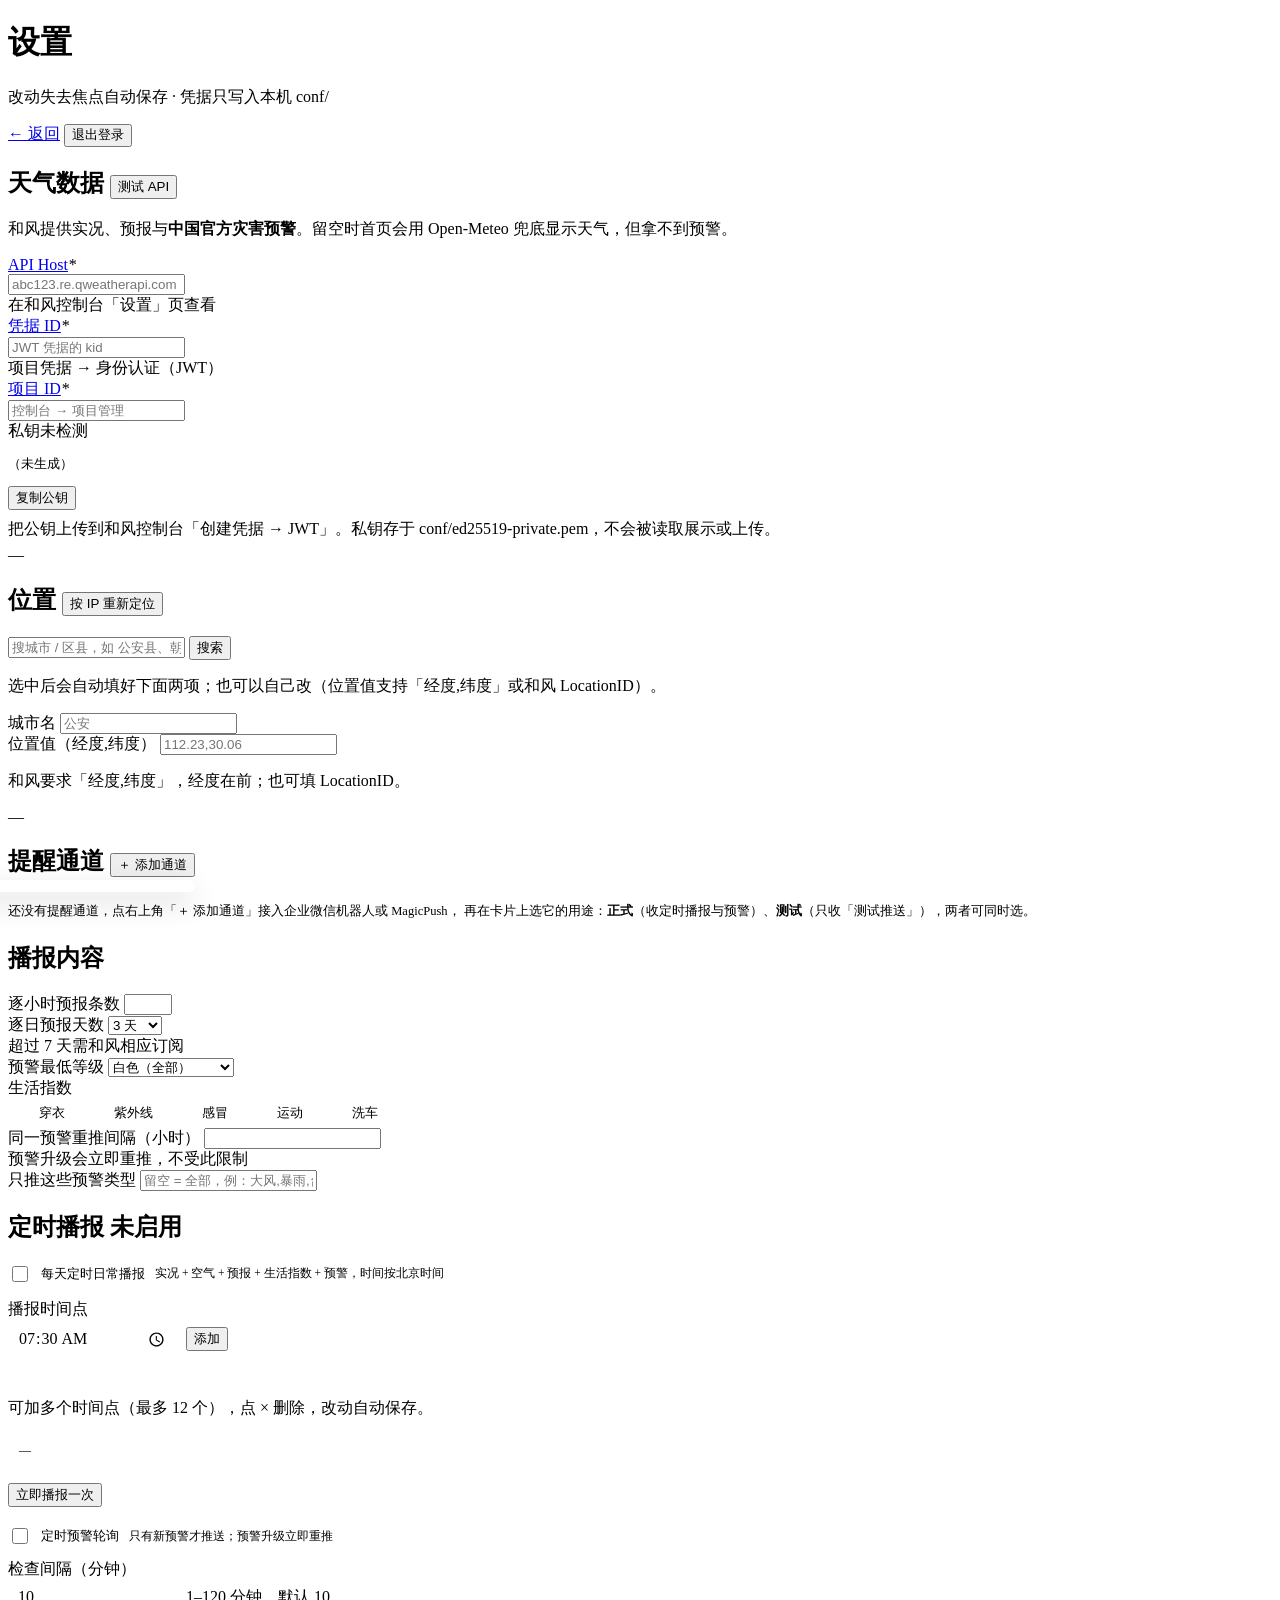
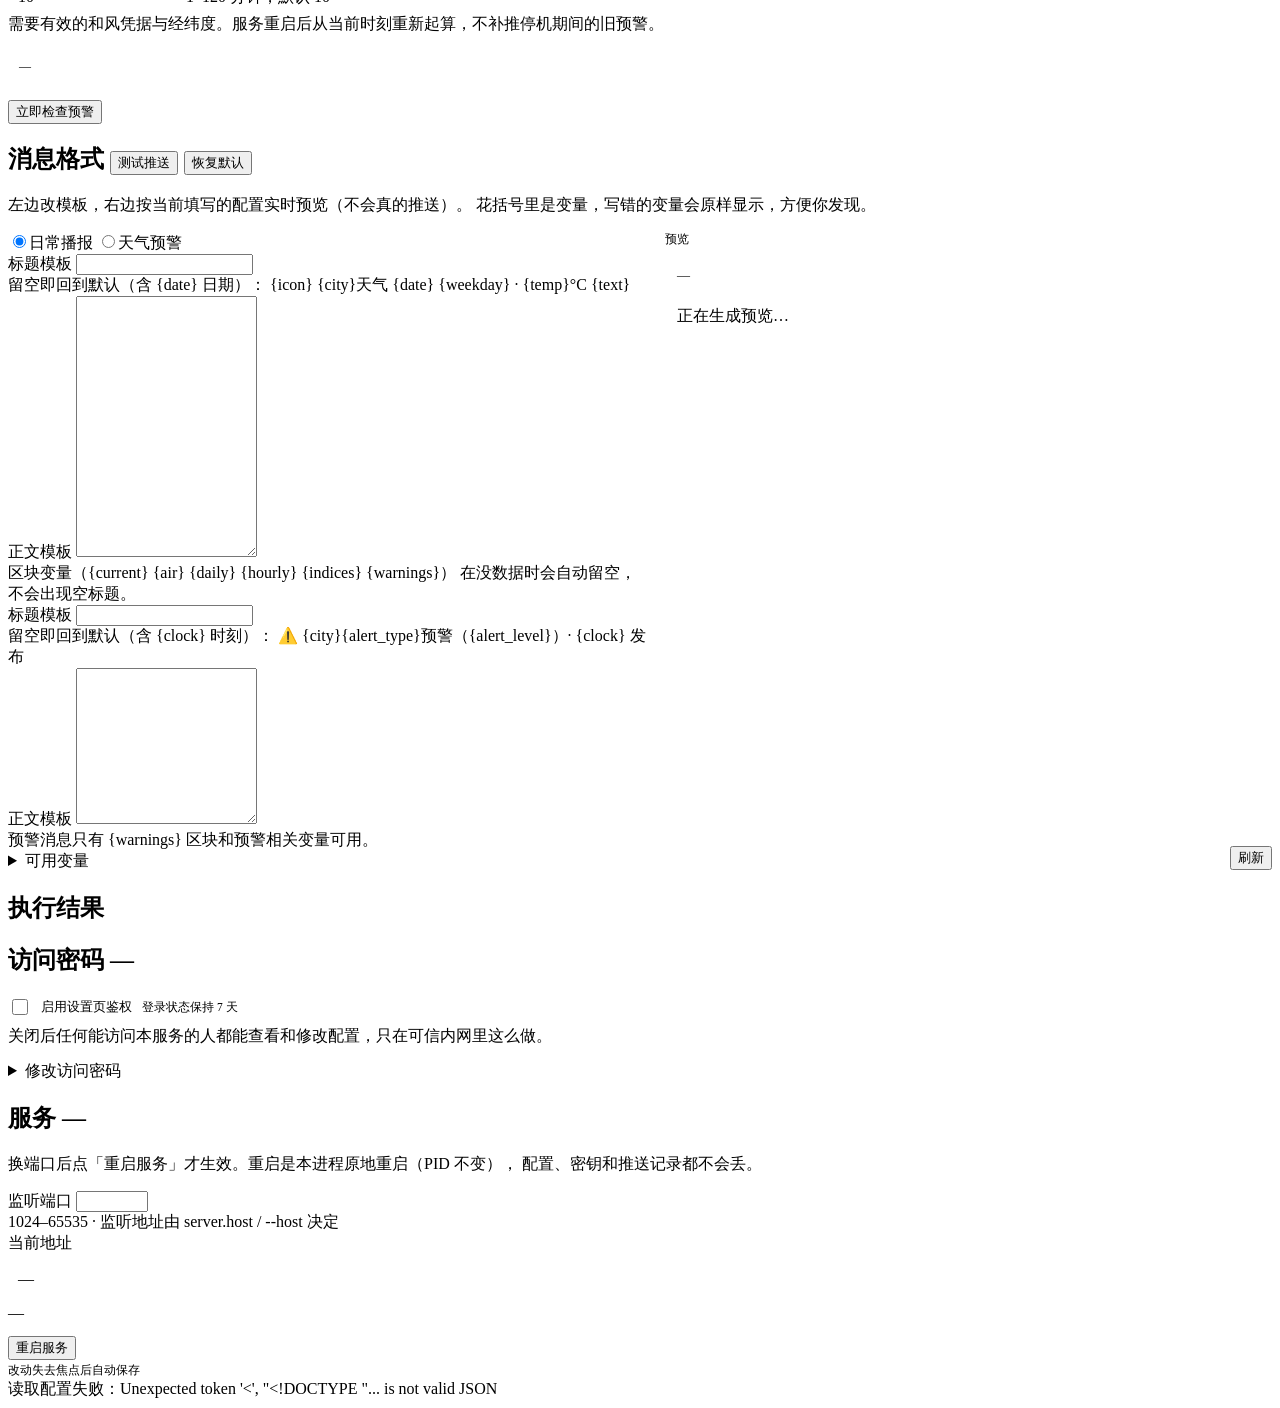
==== web/settings.html @ 57ee247e "feat: 天气提醒服务（和风天气 + 企业微信/MagicPush 多通道推送） - 定时播报（07:00 / 20:30）与天气预警推送 - 多通道：企业微信机器人 / MagicPush，同类可" ====
<!DOCTYPE html>
<html lang="zh-CN">
<head>
<meta charset="utf-8">
<meta name="viewport" content="width=device-width, initial-scale=1">
<title>设置 · 天气提醒</title>
<link rel="icon" href="data:image/svg+xml,<svg xmlns='http://www.w3.org/2000/svg' viewBox='0 0 100 100'><text y='.9em' font-size='88'>🌤</text></svg>">
<link rel="stylesheet" href="/style.css">
<style>
  /* 多选场景专用（仅本页使用） */
  .checks { display: flex; flex-wrap: wrap; gap: 7px; }
  .check {
    display: inline-flex; align-items: center; gap: 6px;
    font-size: 12.5px; padding: 6px 11px; cursor: pointer;
    border: 1px solid var(--line-2); border-radius: 8px;
    background: var(--surface-2); color: var(--text-2);
    transition: border-color .15s, background .15s, color .15s;
  }
  .check:hover { border-color: var(--accent-line); }
  .check:has(input:checked) {
    border-color: var(--accent-line); background: var(--accent-soft); color: var(--accent);
  }
  .check input {
    appearance: none; -webkit-appearance: none; margin: 0;
    width: 14px; height: 14px; border-radius: 4px;
    border: 1.5px solid var(--line-2); background: var(--surface);
    position: relative; cursor: pointer; flex: none;
  }
  .check input:checked { background: var(--accent); border-color: var(--accent); }
  .check input:checked::after {
    content: ""; position: absolute; left: 3.5px; top: 0;
    width: 4px; height: 7px; border: solid #fff;
    border-width: 0 1.5px 1.5px 0; transform: rotate(45deg);
  }
  .savebar .saved { font-size: 12px; color: var(--text-3); }
  .savebar .saved.err { color: var(--danger); }
  .out-chip {
    font-size: 12px; padding: 3px 9px; border-radius: 999px;
    background: var(--surface-3); color: var(--text-2); margin-right: 6px;
  }
  .out-chip.ok { background: var(--ok-soft); color: var(--ok); }
  .out-chip.err { background: var(--danger-soft); color: var(--danger); }
  /* 服务卡片 */
  .port-now {
    display: flex; align-items: center; min-height: 34px;
    padding: 8px 10px; border: 1px solid var(--line); border-radius: 8px;
    background: var(--surface-2); font: 12.5px/1.5 var(--mono);
  }
  .port-now a { color: var(--accent); text-decoration: none; word-break: break-all; }
  .port-now a:hover { text-decoration: underline; }
  .svc-row { display: flex; align-items: center; gap: 10px; margin-top: 14px; flex-wrap: wrap; }
  .svc-state { font-size: 11.5px; color: var(--text-3); line-height: 1.5; }
  .svc-state.ok { color: var(--ok); }
  .svc-state.err { color: var(--danger); }

  /* 消息格式：左编辑 / 右预览 */
  .msg-split {
    display: grid; grid-template-columns: minmax(0, 1fr) minmax(0, .95fr);
    gap: 18px;
  }
  .msg-edit { min-width: 0; }
  /* 右栏跟着左栏高度撑满，两栏底部对齐 */
  .msg-view {
    min-width: 0; display: flex; flex-direction: column; gap: 8px;
  }
  .mv-head { display: flex; align-items: center; gap: 8px; flex-wrap: wrap; flex: none; }
  .mv-head-t {
    font-size: 11.5px; color: var(--text-3); letter-spacing: .04em; flex: none;
  }
  .mv-styles { margin-left: auto; flex-wrap: wrap; }
  .mv-styles span { padding: 4px 9px; font-size: 11.5px; }
  .mv-card {
    border: 1px solid var(--line); border-radius: 10px;
    background: var(--surface-2); overflow: hidden;
    flex: 1 1 auto; min-height: 0;
    display: flex; flex-direction: column;
  }
  .mv-title {
    padding: 10px 12px; font-size: 13px; font-weight: 500; line-height: 1.5;
    color: var(--text); border-bottom: 1px solid var(--line);
    word-break: break-word; flex: none;
  }
  .mv-title:empty { display: none; }
  .mv-body {
    margin: 0; padding: 11px 12px; min-height: 190px; max-height: 480px;
    overflow: auto; flex: 1 1 auto;
    font: 11.5px/1.7 var(--mono); color: var(--text-2);
    white-space: pre-wrap; word-break: break-word;
  }
  .mv-body.is-empty, .mv-body.is-error { color: var(--text-3); }
  .mv-body.is-error { color: var(--danger); }
  .mv-foot {
    display: flex; align-items: center; gap: 8px; min-height: 28px; flex: none;
  }
  .mv-note { font-size: 11px; color: var(--text-3); line-height: 1.4; flex: 1; min-width: 0; }
  .mv-foot button { flex: none; margin-left: auto; }
  .mv-busy { opacity: .55; transition: opacity .15s; }
  /* 定时播报 / 访问密码 */
  .switch-line {
    display: flex; align-items: center; gap: 10px; flex-wrap: wrap;
    font-size: 13px; cursor: pointer;
  }
  .switch-line input { width: 16px; height: 16px; accent-color: var(--accent); flex: none; }
  .switch-line .hint { font-size: 11.5px; }
  .sched-add { display: flex; gap: 8px; align-items: center; flex-wrap: wrap; }
  .sched-add input[type=time], .sched-add input[type=number] {
    width: 150px; padding: 8px 10px; border: 1px solid var(--line-2);
    border-radius: 8px; background: var(--surface); color: var(--text);
    font: 13px var(--mono);
  }
  .sched-times {
    display: flex; flex-wrap: wrap; gap: 7px; margin-top: 9px;
    min-height: 30px; align-items: center;
  }
  .sched-chip {
    display: inline-flex; align-items: center; gap: 6px;
    padding: 5px 8px 5px 11px; border-radius: 999px;
    background: var(--accent-soft); color: var(--accent);
    border: 1px solid var(--accent-line); font: 12.5px var(--mono);
  }
  .sched-chip button {
    border: 0; background: transparent; color: inherit; cursor: pointer;
    font-size: 15px; line-height: 1; padding: 0 2px; opacity: .7;
  }
  .sched-chip button:hover { opacity: 1; }
  .sched-empty { font-size: 12px; color: var(--text-3); }
  .sched-status {
    margin-top: 12px; padding: 9px 11px; border-radius: 8px;
    background: var(--surface-2); border: 1px solid var(--line);
    font-size: 12px; color: var(--text-2); line-height: 1.7;
  }
  .sched-sep { border-top: 1px solid var(--line); margin: 18px 0 14px; }
  .login-link { font-size: 12.5px; }
  /* 添加通道：标题栏按钮 + 下拉菜单 */
  .chan-add-wrap { position: relative; margin-left: auto; }
  .chan-menu {
    position: absolute; right: 0; top: calc(100% + 6px); z-index: 30;
    min-width: 230px; padding: 6px;
    background: var(--surface); border: 1px solid var(--line-2);
    border-radius: 10px; box-shadow: 0 10px 28px rgba(0,0,0,.16);
    display: flex; flex-direction: column; gap: 2px;
  }
  .chan-menu button {
    border: 0; background: transparent; cursor: pointer; text-align: left;
    padding: 9px 11px; border-radius: 8px; color: var(--text);
    font-size: 12.5px; font-weight: 500; line-height: 1.5;
  }
  .chan-menu button:hover { background: var(--surface-2); }
  .chan-menu button:disabled { opacity: .5; cursor: default; }
  .chan-menu .cm-desc {
    display: block; font-size: 11.5px; font-weight: 400;
    color: var(--text-3); margin-top: 1px;
  }
  .chan-empty { font-size: 12.5px; color: var(--text-3); padding: 6px 0 2px; }
  .chan-foot { margin-top: 12px; justify-content: space-between; }
  .chan-foot .chan-test { color: var(--text); }
  .chan-foot button { color: var(--danger); }
  .chan-foot-btns { display: flex; gap: 8px; }
  /* 通道卡片头部：启用开关 + 可编辑名称（同类多通道用名称区分） */
  .chan-head { cursor: default; }
  .chan-head input[type=checkbox] { flex: none; }
  .chan-name {
    width: 170px; padding: 5px 8px;
    border: 1px solid transparent; border-radius: 7px;
    background: transparent; color: var(--text);
    font: inherit; font-weight: 600;
  }
  .chan-name:hover { border-color: var(--line-2); background: var(--surface); }
  .chan-name:focus { border-color: var(--accent-line); background: var(--surface); outline: none; }
  /* 通道用途：正式 / 测试 两个可同时点亮的开关（一个通道可以两用） */
  .chan-roles { display: flex; gap: 5px; flex: none; }
  .role-chip {
    border: 1px solid var(--line-2); background: var(--surface);
    color: var(--text-3); cursor: pointer; font: inherit;
    font-size: 11.5px; font-weight: 600; line-height: 1.6;
    padding: 3px 10px; border-radius: 999px;
    transition: border-color .15s, background .15s, color .15s;
  }
  .role-chip:hover { border-color: var(--accent-line); color: var(--text); }
  .role-chip[aria-pressed="true"] {
    border-color: var(--accent-line); background: var(--accent-soft);
    color: var(--accent);
  }
  .role-chip[aria-pressed="true"]::before {
    content: "✓"; font-size: 10px; margin-right: 4px; opacity: .9;
  }
  .role-chip[data-role="test"][aria-pressed="true"] {
    border-color: var(--warn-line); background: var(--warn-soft);
    color: var(--warn);
  }
  @media (max-width: 820px) {
    .msg-split { grid-template-columns: 1fr; gap: 14px; }
    .mv-body { min-height: 150px; max-height: 320px; }
  }
</style>
</head>
<body>
<div class="shell shell--narrow">

  <header class="topbar">
    <div>
      <h1>设置</h1>
      <p class="sub">改动失去焦点自动保存 · 凭据只写入本机 conf/</p>
    </div>
    <nav class="nav">
      <a class="btn btn-ghost" href="/">← 返回</a>
      <button class="btn btn-ghost hidden login-link" id="logoutBtn" type="button">退出登录</button>
    </nav>
  </header>

  <!-- 天气数据 -->
  <section class="card">
    <h2 class="card-title">
      <span>天气数据</span>
      <button class="small" id="qwTestBtn" type="button"
              title="真实调用一次和风 GeoAPI，验证 Host、项目 ID、凭据 ID 与私钥是否有效">测试 API</button>
    </h2>
    <p class="card-desc">
      和风提供实况、预报与<b>中国官方灾害预警</b>。留空时首页会用 Open-Meteo
      兜底显示天气，但拿不到预警。
    </p>
    <div class="form-grid">
      <div class="field">
        <div class="field-label">
          <a href="https://console.qweather.com/setting?lang=zh"
             target="_blank" rel="noopener" title="打开和风天气控制台设置页">API Host</a><i class="req hidden" data-req="api_host">*</i>
        </div>
        <input id="api_host" type="text" aria-label="API Host"
               placeholder="abc123.re.qweatherapi.com">
        <div class="hint">在和风控制台「设置」页查看</div>
      </div>
      <div class="field">
        <div class="field-label">
          <a href="https://console.qweather.com/project?lang=zh"
             target="_blank" rel="noopener" title="打开和风控制台项目管理，进入项目后查看凭据 ID">凭据 ID</a><i class="req hidden" data-req="credential_id">*</i>
        </div>
        <input id="credential_id" type="text" aria-label="凭据 ID" placeholder="JWT 凭据的 kid">
        <div class="hint">项目凭据 → 身份认证（JWT）</div>
      </div>
      <div class="field full">
        <div class="field-label">
          <a href="https://console.qweather.com/project?lang=zh"
             target="_blank" rel="noopener" title="打开和风控制台项目管理">项目 ID</a><i class="req hidden" data-req="project_id">*</i>
        </div>
        <input id="project_id" type="text" aria-label="项目 ID" placeholder="控制台 → 项目管理">
      </div>
    </div>

    <div class="keybox">
      <span id="keyBadge" class="badge no">私钥未检测</span>
      <pre id="pubKey">（未生成）</pre>
      <button class="small" id="copyPub" type="button">复制公钥</button>
    </div>
    <p class="hint" style="margin:9px 0 0">
      把公钥上传到和风控制台「创建凭据 → JWT」。私钥存于
      <code style="font-family:var(--mono)">conf/ed25519-private.pem</code>，不会被读取展示或上传。
    </p>
    <p class="hint" id="qwTestState" style="margin:6px 0 0">—</p>
  </section>

  <!-- 位置 -->
  <section class="card">
    <h2 class="card-title">位置
      <button class="small" id="geoBtn" type="button">按 IP 重新定位</button>
    </h2>

    <div class="lp-head">
      <input id="locQ" type="text" autocomplete="off" spellcheck="false"
             placeholder="搜城市 / 区县，如 公安县、朝阳区">
      <button class="btn" id="locSearch" type="button">搜索</button>
    </div>
    <p class="lp-hint" id="locHint">选中后会自动填好下面两项；也可以自己改（位置值支持「经度,纬度」或和风 LocationID）。</p>
    <div class="lp-list" id="locList"></div>

    <div class="form-grid" style="margin-top:16px">
      <div class="field">
        <label for="location_name">城市名</label>
        <input id="location_name" type="text" placeholder="公安">
      </div>
      <div class="field">
        <label for="location">位置值（经度,纬度）</label>
        <input id="location" type="text" placeholder="112.23,30.06"
               aria-describedby="locFmt">
        <p class="hint" id="locFmt">和风要求「经度,纬度」，经度在前；也可填 LocationID。</p>
      </div>
    </div>
    <input type="hidden" id="location_admin" value="">
    <p class="hint" id="locState" style="margin:10px 0 0">—</p>
  </section>

  <!-- 提醒通道：可添加多个实例（含同类多个），卡片由 JS 按配置动态渲染 -->
  <section class="card">
    <h2 class="card-title">
      <span>提醒通道</span>
      <span class="chan-add-wrap" id="chanAddWrap">
        <button class="small" id="chanAddBtn" type="button">＋ 添加通道</button>
        <span class="chan-menu hidden" id="chanMenu"></span>
      </span>
    </h2>
    <div class="chan-empty hidden" id="chanEmpty">
      还没有提醒通道，点右上角「＋ 添加通道」接入企业微信机器人或 MagicPush，
      再在卡片上选它的用途：<b>正式</b>（收定时播报与预警）、<b>测试</b>（只收「测试推送」），两者可同时选。
    </div>
    <div id="chanList"></div>
  </section>

  <!-- 播报内容 -->
  <section class="card">
    <h2 class="card-title">播报内容</h2>
    <div class="form-grid">
      <div class="field">
        <label for="hourly_hours">逐小时预报条数</label>
        <input id="hourly_hours" type="number" min="0" max="24" step="1">
      </div>
      <div class="field">
        <label for="forecast_days">逐日预报天数</label>
        <select id="forecast_days">
          <option value="3">3 天</option>
          <option value="7">7 天</option>
          <option value="10">10 天</option>
          <option value="15">15 天</option>
          <option value="30">30 天</option>
        </select>
        <div class="hint">超过 7 天需和风相应订阅</div>
      </div>
      <div class="field">
        <label for="alert_min_level">预警最低等级</label>
        <select id="alert_min_level">
          <option value="白色">白色（全部）</option>
          <option value="蓝色">蓝色</option>
          <option value="黄色">黄色</option>
          <option value="橙色">橙色</option>
          <option value="红色">红色（仅最高级）</option>
        </select>
      </div>
      <div class="field full">
        <label>生活指数</label>
        <div class="checks" id="indicesChecks">
          <label class="check"><input type="checkbox" value="3">穿衣</label>
          <label class="check"><input type="checkbox" value="5">紫外线</label>
          <label class="check"><input type="checkbox" value="9">感冒</label>
          <label class="check"><input type="checkbox" value="1">运动</label>
          <label class="check"><input type="checkbox" value="2">洗车</label>
        </div>
      </div>
      <div class="field">
        <label for="alert_resend_hours">同一预警重推间隔（小时）</label>
        <input id="alert_resend_hours" type="number" min="0" step="1">
        <div class="hint">预警升级会立即重推，不受此限制</div>
      </div>
      <div class="field">
        <label for="alert_types">只推这些预警类型</label>
        <input id="alert_types" type="text" placeholder="留空 = 全部，例：大风,暴雨,台风">
      </div>
    </div>
  </section>

  <!-- 定时播报 -->
  <section class="card">
    <h2 class="card-title">
      <span>定时播报</span>
      <span class="badge no" id="schedBadge">未启用</span>
    </h2>

    <label class="switch-line" for="schedule_enabled">
      <input type="checkbox" id="schedule_enabled">
      <span>每天定时日常播报</span>
      <span class="hint">实况 + 空气 + 预报 + 生活指数 + 预警，时间按北京时间</span>
    </label>

    <div class="field" style="margin-top:14px">
      <label>播报时间点</label>
      <div class="sched-add">
        <input type="time" id="schedTime" value="07:30" aria-label="添加播报时间点">
        <button class="small" id="schedAdd" type="button">添加</button>
      </div>
      <div class="sched-times" id="schedTimes"></div>
      <div class="hint">可加多个时间点（最多 12 个），点 × 删除，改动自动保存。</div>
    </div>

    <div class="sched-status" id="schedState">—</div>

    <div class="svc-row">
      <button id="schedRun" type="button"
              title="按当前配置立即播报一次，会真的推送到所有已启用通道">立即播报一次</button>
      <span class="svc-state" id="schedRunState"></span>
    </div>

    <div class="sched-sep"></div>

    <label class="switch-line" for="warning_enabled">
      <input type="checkbox" id="warning_enabled">
      <span>定时预警轮询</span>
      <span class="hint">只有新预警才推送；预警升级立即重推</span>
    </label>

    <div class="field" style="margin-top:12px">
      <label for="warning_interval">检查间隔（分钟）</label>
      <div class="sched-add">
        <input type="number" id="warning_interval" min="1" max="120" step="1" value="10">
        <span class="hint">1–120 分钟，默认 10</span>
      </div>
      <div class="hint">需要有效的和风凭据与经纬度。服务重启后从当前时刻重新起算，不补推停机期间的旧预警。</div>
    </div>

    <div class="sched-status" id="warnState">—</div>

    <div class="svc-row">
      <button id="warnRun" type="button"
              title="立即检查一次预警，只有新预警才推送">立即检查预警</button>
      <span class="svc-state" id="warnRunState"></span>
    </div>
  </section>

  <!-- 消息格式 -->
  <section class="card">
    <h2 class="card-title">
      <span>消息格式</span>
      <button class="small" id="testBtn" type="button"
              title="只发到勾了「测试」的通道：日常播报（真实天气）+ 天气预警（示例预警），都带「🧪 测试」标记；只勾正式的通道不会收到，随便点">测试推送</button>
      <button class="small" id="resetMsg" type="button">恢复默认</button>
    </h2>
    <p class="card-desc">
      左边改模板，右边按当前填写的配置实时预览（不会真的推送）。
      花括号里是变量，写错的变量会原样显示，方便你发现。
    </p>

    <div class="msg-split">
      <div class="msg-edit">
        <div class="seg msg-tabs" id="msgTabs">
          <label><input type="radio" name="msg_tab" value="broadcast" checked><span>日常播报</span></label>
          <label><input type="radio" name="msg_tab" value="alert"><span>天气预警</span></label>
        </div>

        <div class="msg-pane" data-pane="broadcast">
          <div class="field">
            <label for="broadcast_title">标题模板</label>
            <input id="broadcast_title" type="text" spellcheck="false">
            <div class="hint">留空即回到默认（含 {date} 日期）：
              {icon} {city}天气 {date} {weekday} · {temp}°C {text}</div>
          </div>
          <div class="field">
            <label for="broadcast_body">正文模板</label>
            <textarea id="broadcast_body" rows="17" spellcheck="false"></textarea>
            <div class="hint">区块变量（{current} {air} {daily} {hourly} {indices} {warnings}）
              在没数据时会自动留空，不会出现空标题。</div>
          </div>
        </div>

        <div class="msg-pane hidden" data-pane="alert">
          <div class="field">
            <label for="alert_title">标题模板</label>
            <input id="alert_title" type="text" spellcheck="false">
            <div class="hint">留空即回到默认（含 {clock} 时刻）：
              ⚠️ {city}{alert_type}预警（{alert_level}）· {clock} 发布</div>
          </div>
          <div class="field">
            <label for="alert_body">正文模板</label>
            <textarea id="alert_body" rows="10" spellcheck="false"></textarea>
            <div class="hint">预警消息只有 {warnings} 区块和预警相关变量可用。</div>
          </div>
        </div>

        <details class="vars">
          <summary>可用变量</summary>
          <div class="var-grid" id="varList"></div>
        </details>
      </div>

      <aside class="msg-view">
        <div class="mv-head">
          <span class="mv-head-t">预览</span>
          <div class="seg mv-styles hidden" id="pvStyles"></div>
        </div>
        <div class="mv-card" id="pvCard">
          <div class="mv-title" id="pvTitle">—</div>
          <pre class="mv-body" id="pvBody">正在生成预览…</pre>
        </div>
        <div class="mv-foot">
          <span class="mv-note" id="pvNote"></span>
          <button class="small" id="pvRefresh" type="button">刷新</button>
        </div>
      </aside>
    </div>
  </section>

  <!-- 结果 -->
  <section class="card hidden" id="output">
    <h2 class="card-title">执行结果</h2>
    <div id="outChips" style="margin-bottom:10px"></div>
    <pre class="markdown hidden" id="outMd"></pre>
    <div id="outErr" class="empty hidden"></div>
  </section>

  <!-- 访问密码 -->
  <section class="card">
    <h2 class="card-title">
      <span>访问密码</span>
      <span class="badge ok" id="authBadge">—</span>
    </h2>

    <label class="switch-line" for="auth_enabled">
      <input type="checkbox" id="auth_enabled">
      <span>启用设置页鉴权</span>
      <span class="hint" id="authSession">登录状态保持 7 天</span>
    </label>
    <div class="hint" style="margin-top:8px" id="authNote">
      关闭后任何能访问本服务的人都能查看和修改配置，只在可信内网里这么做。
    </div>

    <details class="vars" id="authPwSection" style="margin-top:14px">
      <summary>修改访问密码</summary>
      <div class="form-grid" style="margin-top:12px">
        <div class="field full">
          <label for="authOld">原密码</label>
          <input id="authOld" type="password" autocomplete="current-password">
        </div>
        <div class="field">
          <label for="authNew">新密码</label>
          <input id="authNew" type="password" autocomplete="new-password" placeholder="至少 6 位">
        </div>
        <div class="field">
          <label for="authNew2">再输一次</label>
          <input id="authNew2" type="password" autocomplete="new-password">
        </div>
      </div>
      <div class="svc-row">
        <button id="authPwBtn" type="button">更新密码</button>
        <span class="svc-state" id="authPwState"></span>
      </div>
      <div class="hint" style="margin-top:8px">
        改密码会让其他设备已登录的会话立即失效，当前页面会自动续期。
      </div>
    </details>
  </section>

  <!-- 服务 -->
  <section class="card" id="serverCard">
    <h2 class="card-title">
      <span>服务</span>
      <span class="badge ok" id="portBadge">—</span>
    </h2>
    <p class="card-desc">
      换端口后点「重启服务」才生效。重启是本进程原地重启（PID 不变），
      配置、密钥和推送记录都不会丢。
    </p>
    <div class="form-grid">
      <div class="field">
        <label for="server_port">监听端口</label>
        <input id="server_port" type="number" min="1024" max="65535" step="1" inputmode="numeric">
        <div class="hint">1024–65535 · 监听地址由 server.host / --host 决定</div>
      </div>
      <div class="field">
        <label>当前地址</label>
        <div class="port-now"><a id="portLink" href="/">—</a></div>
        <div class="hint" id="portState">—</div>
      </div>
    </div>
    <div class="svc-row">
      <button id="restartBtn" type="button">重启服务</button>
      <span class="svc-state" id="restartState"></span>
    </div>
  </section>

  <div class="savebar">
    <span class="spacer"></span>
    <span class="saved" id="saveState">改动失去焦点后自动保存</span>
  </div>
</div>

<div class="toastbar" id="toast"></div>

<script>
const $ = id => document.getElementById(id);
let toastTimer;
let schedTimes = [];       // 当前编辑中的播报时间点（HH:MM）

function toast(msg, kind = ""){
  const t = $("toast");
  t.textContent = msg;
  t.className = "toastbar show " + kind;
  clearTimeout(toastTimer);
  toastTimer = setTimeout(() => { t.className = "toastbar " + kind; }, 3600);
}

async function api(path, body){
  const opt = body === undefined ? {} : {
    method: "POST",
    headers: {"Content-Type": "application/json"},
    body: JSON.stringify(body)
  };
  const r = await fetch(path, opt);
  if (r.status === 401){                 // 会话过期 / 未登录：统一回登录页
    location.href = "/login";
    throw new Error("登录已过期，正在跳转登录页");
  }
  return r.json();
}

/* ---------- 提醒通道：可添加多个实例（含同类多个），卡片动态渲染 ---------- */
const CHANNEL_META = {
  wecom:     {label: "企业微信机器人", desc: "群机器人 webhook"},
  magicpush: {label: "MagicPush 魔法推送", desc: "统一接口，可再分发到多端"},
};

/* 按通道列表渲染所有卡片；卡片 DOM 上带 data-id，取值统一走 collectChannels() */
function renderChannels(chans){
  const list = chans || [];
  $("chanList").innerHTML = list.map(ch => {
    const meta = CHANNEL_META[ch.type] || {label: ch.type, desc: ""};
    const id = esc(ch.id);
    const isWecom = ch.type === "wecom";
    const mt = ch.msg_type === "markdown" ? "markdown" : "text";
    const roles = normRoles(ch.roles !== undefined ? ch.roles : ch.role);
    return `
    <div class="chan${ch.enabled ? " on" : ""}"
         id="chan_${id}" data-id="${id}" data-type="${esc(ch.type)}">
      <div class="chan-head">
        <input type="checkbox" data-f="enabled" ${ch.enabled ? "checked" : ""}
               aria-label="启用该通道">
        <input class="chan-name" data-f="name" value="${esc(ch.name || meta.label)}"
               aria-label="通道名称" spellcheck="false">
        <div class="chan-roles" role="group" aria-label="通道用途（可多选）">
          <button class="role-chip" type="button" data-role="prod"
                  aria-pressed="${roles.includes("prod")}"
                  title="接收定时播报与天气预警">正式</button>
          <button class="role-chip" type="button" data-role="test"
                  aria-pressed="${roles.includes("test")}"
                  title="只接收「测试推送」，调格式不打扰正式群">测试</button>
        </div>
        <span class="chan-state">${ch.enabled ? "已启用" : "未启用"}</span>
      </div>
      <div class="chan-body">
        <div class="hint chan-role-hint">${roleHint(roles)}</div>
        ${isWecom ? `
        <div class="field">
          <label>Webhook 地址</label>
          <input data-f="webhook" type="text" value="${esc(ch.webhook || "")}"
                 placeholder="https://qyapi.weixin.qq.com/cgi-bin/webhook/send?key=...">
          <div class="hint">企业微信群 → 群机器人 → 添加 → 复制 Webhook 地址</div>
        </div>
        <div class="field">
          <label>消息类型</label>
          <div class="seg">
            <label><input type="radio" name="mt_${id}" value="text" ${mt === "text" ? "checked" : ""}><span>纯文本</span></label>
            <label><input type="radio" name="mt_${id}" value="markdown" ${mt === "markdown" ? "checked" : ""}><span>Markdown</span></label>
          </div>
          <div class="hint">
            <b>通过微信接收</b>企业微信消息时，微信不渲染 markdown，会露出
            <code style="font-family:var(--mono)">##</code>
            <code style="font-family:var(--mono)">**</code> 这些符号 → 选纯文本。<br>
            只看企业微信客户端 → 选 Markdown，排版更清晰。
          </div>
        </div>` : `
        <div class="field">
          <label>服务地址</label>
          <input data-f="base_url" type="text" value="${esc(ch.base_url || "")}"
                 placeholder="http://192.168.1.100:8083">
          <div class="hint">会自动拼接 <code style="font-family:var(--mono)">/api/push</code></div>
        </div>
        <div class="field">
          <label>接口令牌</label>
          <input data-f="token" type="password" value="${esc(ch.token || "")}"
                 placeholder="接口管理 → 访问令牌">
        </div>`}
        <div class="svc-row chan-foot">
          <span class="svc-state chan-test-state"></span>
          <span class="chan-foot-btns">
            <button class="small chan-test" type="button"
                    title="向该通道自己的地址发一条「连通性测试」消息（不取天气、不渲染模板）">测试连通</button>
            <button class="small chan-remove" type="button"
                    title="删除该通道（已填写的凭据一并丢弃）">删除通道</button>
          </span>
        </div>
      </div>
    </div>`;
  }).join("");
  $("chanEmpty").classList.toggle("hidden", list.length > 0);
}

/* 用途归一：老配置只有 role 单值，新配置是 roles 数组；空 → 正式 */
function normRoles(v){
  const arr = Array.isArray(v) ? v : [v];
  const out = ["prod", "test"].filter(r => arr.map(x => String(x || "").toLowerCase()).includes(r));
  return out.length ? out : ["prod"];
}

/* 用途说明：按勾选情况给一句人话 */
function roleHint(roles){
  const both = roles.includes("prod") && roles.includes("test");
  if (both) return "两用通道：定时播报、天气预警和「测试推送」都会发到这里。";
  if (roles.includes("test")) return "测试用途：只接收「测试推送」的消息，正式播报和天气预警不会发到这里。";
  return "正式用途：接收定时播报与天气预警；「测试推送」不会发到这里。";
}

/* 从 DOM 读回所有通道的当前值（渲染顺序即提交顺序） */
function collectChannels(){
  return [...document.querySelectorAll("#chanList .chan")].map(card => {
    const val = f => {
      const el = card.querySelector(`[data-f="${f}"]`);
      return el ? (el.type === "checkbox" ? el.checked : el.value.trim()) : "";
    };
    const ch = {id: card.dataset.id, type: card.dataset.type,
                name: val("name"), enabled: val("enabled"),
                roles: currentRoles(card)};
    if (card.dataset.type === "wecom"){
      ch.webhook = val("webhook");
      const r = card.querySelector('input[type="radio"]:checked');
      ch.msg_type = r ? r.value : "text";
    } else {
      ch.base_url = val("base_url");
      ch.token = val("token");
    }
    return ch;
  });
}

/* 启用勾选 → 卡片高亮与状态文字 */
function syncChanCard(card){
  const on = card.querySelector('[data-f="enabled"]').checked;
  card.classList.toggle("on", on);
  const st = card.querySelector(".chan-state");
  st.textContent = on ? "已启用" : "未启用";
  st.style.color = on ? "var(--ok)" : "";
}

/* 当前勾选的用途（正式 / 测试 可同时勾） */
function currentRoles(card){
  return [...card.querySelectorAll(".role-chip")]
    .filter(b => b.getAttribute("aria-pressed") === "true")
    .map(b => b.dataset.role);
}

/* 用途开关 → 说明文字跟着变（两个都点亮 = 两用通道） */
function syncChanRoles(card){
  const hint = card.querySelector(".chan-role-hint");
  if (hint) hint.textContent = roleHint(currentRoles(card));
}

/* 添加菜单常驻：只列通道类型，用途（正式/测试）添加后在卡片上勾选 */
function renderAddMenu(){
  $("chanMenu").innerHTML = Object.entries(CHANNEL_META).map(([k, m]) => `
    <button type="button" data-chan="${k}">＋ ${esc(m.label)}
      <span class="cm-desc">${esc(m.desc)}</span></button>`).join("");
  $("chanMenu").classList.add("hidden");
}
$("chanAddBtn").onclick = () => $("chanMenu").classList.toggle("hidden");
/* 点菜单外面收起 */
document.addEventListener("click", e => {
  if (!e.target.closest("#chanAddWrap")) $("chanMenu").classList.add("hidden");
});

$("chanMenu").addEventListener("click", async e => {
  const btn = e.target.closest("button[data-chan]");
  if (!btn) return;
  const type = btn.dataset.chan;
  btn.disabled = true;
  try{
    const r = await api("/api/channel/add", {type});
    if (!r.ok){ toast(r.error || "添加失败", "err"); return; }
    toast(`已添加 ${CHANNEL_META[type].label}，填好凭据并选好「正式 / 测试」即可`, "ok");
    await flushSave();                        // 先把防抖里的未保存输入写盘（按 id 合并，不会冲掉新通道）
    await loadState();                        // 再重新渲染，显示新通道卡片
    const el = $("chan_" + r.id);
    if (el){
      el.classList.add("flash");
      el.scrollIntoView({block: "center", behavior: "smooth"});
      setTimeout(() => el.classList.remove("flash"), 1800);
    }
  }catch(err){ toast("添加失败：" + err.message, "err"); }
  finally{ btn.disabled = false; }
});

async function removeChannel(card){
  const id = card.dataset.id;
  const name = (card.querySelector('[data-f="name"]') || {}).value ||
               "该通道";
  if (!confirm(`删除「${name}」通道？\n已填写的凭据会一并丢弃，删除后立即生效。`)) return;
  try{
    const r = await api("/api/channel/remove", {id});
    if (!r.ok){ toast(r.error || "删除失败", "err"); return; }
    // 先把卡片从 DOM 摘掉再保存：否则 flushSave 提交的整页快照里还带着它，
    // 服务端会把它当成新通道加回来（表现为「删了还在」）
    card.remove();
    toast("通道已删除", "ok");
    await flushSave();
    await loadState();
  }catch(e){ toast("删除失败：" + e.message, "err"); }
}

/* 通道卡片内的事件委托：取值 / 保存 / 预览 / 测试 / 删除 */
$("chanList").addEventListener("click", e => {
  const card = e.target.closest(".chan");
  if (!card) return;
  const chip = e.target.closest(".role-chip");
  if (chip){                              // 用途开关：点一下切换，两个都点亮 = 两用
    const on = chip.getAttribute("aria-pressed") === "true";
    if (on && currentRoles(card).length === 1){
      toast("至少保留一个用途：正式或测试", "err");
      return;
    }
    chip.setAttribute("aria-pressed", on ? "false" : "true");
    syncChanRoles(card);
    schedulePreview(200);                 // 用途影响预览与测试推送的落点
    queueSave();
    return;
  }
  if (e.target.closest(".chan-remove")) removeChannel(card);
  else if (e.target.closest(".chan-test")) testChannel(card);
});

$("chanList").addEventListener("change", e => {
  const card = e.target.closest(".chan");
  if (!card) return;
  if (e.target.matches('[data-f="enabled"]')){
    syncChanCard(card);
    schedulePreview(200);       // 通道开关影响预览风格
  } else if (e.target.matches('input[type="radio"]')){
    schedulePreview(200);       // 消息类型影响预览风格
  }
  queueSave();
});
$("chanList").addEventListener("input", e => {
  if (!e.target.closest(".chan")) return;
  queueSave();
});

/* 单通道连通性测试：发一条极简消息，不取天气、不渲染模板 */
async function testChannel(card){
  const btn = card.querySelector(".chan-test");
  const state = card.querySelector(".chan-test-state");
  const name = card.querySelector('[data-f="name"]').value || "该通道";
  if (!confirm(`向「${name}」发一条「连通性测试」消息？\n会真实发到对应的群 / 推送端。`)) return;
  btn.disabled = true;
  state.textContent = "发送中…";
  state.className = "svc-state chan-test-state";
  try{
    const r = await api("/api/test-channel", {id: card.dataset.id, config: collect()});
    if (r.ok){
      state.textContent = "已发出，收到即通道正常";
      state.className = "svc-state chan-test-state ok";
      toast("测试消息已发出", "ok");
    } else {
      state.textContent = r.error || "发送失败";
      state.className = "svc-state chan-test-state err";
      toast(r.error || "发送失败", "err");
    }
  }catch(e){
    state.textContent = "发送失败：" + e.message;
    state.className = "svc-state chan-test-state err";
  }
  btn.disabled = false;
}

/* 和风 API 连通性测试：真实调用一次 GeoAPI（用页面上尚未保存的凭据） */
$("qwTestBtn").onclick = async () => {
  const btn = $("qwTestBtn");
  const st = $("qwTestState");
  btn.disabled = true;
  st.textContent = "测试中…（正在请求和风 GeoAPI）";
  st.style.color = "";
  try{
    const r = await api("/api/test-qweather", {config: collect()});
    st.textContent = (r.ok ? "✓ " : "✗ ") + (r.detail || r.error || "测试失败");
    st.style.color = r.ok ? "var(--ok)" : "var(--danger)";
  }catch(e){
    st.textContent = "✗ 测试失败：" + e.message;
    st.style.color = "var(--danger)";
  }
  btn.disabled = false;
};

/* ---------- 填充表单 ---------- */
function fill(cfg, status){
  STATUS = status || STATUS;
  const qw = cfg.qweather || {};
  $("api_host").value = qw.api_host || "";
  $("credential_id").value = qw.credential_id || "";
  $("project_id").value = qw.project_id || "";
  $("location").value = cfg.location || "";
  $("location_name").value = cfg.location_name || "";
  $("location_admin").value = cfg.location_admin || "";

  renderChannels((cfg.push || {}).channels || []);

  // 消息模板：没存过就用后端给的默认值
  const msg = cfg.message || {};
  const defs = (status && status.message_defaults) || {};
  ["broadcast_title", "broadcast_body", "alert_title", "alert_body"].forEach(k => {
    $(k).value = msg[k] ?? defs[k] ?? "";
  });
  if (status && status.placeholders && !$("varList").dataset.done){
    $("varList").innerHTML = status.placeholders.map(p =>
      `<div><code>${esc(p.token)}</code> ${esc(p.desc)}</div>`).join("");
    $("varList").dataset.done = "1";
  }

  $("hourly_hours").value = cfg.hourly_hours ?? 6;
  $("forecast_days").value = String(cfg.forecast_days ?? 7);
  $("alert_min_level").value = cfg.alert_min_level || "蓝色";
  $("alert_resend_hours").value = cfg.alert_resend_hours ?? 6;
  $("alert_types").value = (cfg.alert_types || []).join(",");
  $("server_port").value = (cfg.server || {}).port ?? 18770;
  const picked = String(cfg.indices_types || "").split(",").map(s => s.trim());
  document.querySelectorAll("#indicesChecks input").forEach(cb => {
    cb.checked = picked.includes(cb.value);
  });

  renderAddMenu();

  if (status){
    const key = status.key || {};
    const badge = $("keyBadge");
    badge.textContent = key.exists ? "私钥已就绪" : "私钥缺失";
    badge.className = "badge " + (key.exists ? "ok" : "no");
    $("pubKey").textContent = key.public_key || "（未生成）";

    const loc = status.location || {};
    const src = {ip: "IP 自动定位", manual: "手动设置"}[loc.source] || "未设置";
    const bits = [src];
    if (loc.updated) bits.push("更新于 " + loc.updated.slice(5, 16));
    // 顺序与位置值输入框一致：经度在前，纬度在后
    if (loc.lat != null && loc.lon != null) bits.push(`经度 ${loc.lon} · 纬度 ${loc.lat}`);
    if (loc.ip) bits.push("出口 IP " + loc.ip);
    $("locState").textContent = bits.join(" · ") + (loc.note ? "　⚠️ " + loc.note : "");

    if (status.server) syncServer(status.server);
  }

  // 访问密码：/api/state 只回非敏感字段，密钥不下发
  const auth = cfg.auth || {};
  $("auth_enabled").checked = auth.enabled !== false;
  const hours = Number(auth.session_hours || 168);
  $("authSession").textContent = `登录状态保持 ${Math.round(hours / 24)} 天`;
  $("logoutBtn").classList.toggle("hidden", auth.enabled === false);

  // 定时播报 / 预警轮询
  const sch = cfg.schedule || {};
  $("schedule_enabled").checked = !!sch.enabled;
  $("warning_enabled").checked = !!sch.warning_enabled;
  $("warning_interval").value = Number(sch.warning_interval_min || 10);
  schedTimes = (sch.times || []).slice();
  renderTimes();
  syncSchedBadge();

  syncRequired();
}

/* 服务端口：当前实际监听 vs 表单里待生效的值 */
function syncServer(sv){
  const run = sv.port;
  const badge = $("portBadge");
  badge.textContent = "运行中 · " + run;
  badge.className = "badge ok";
  const link = $("portLink");
  const here = `${location.protocol}//${location.hostname}:${run}`;
  link.textContent = here;
  link.href = `${here}/`;
  const want = Number($("server_port").value);
  const state = (!Number.isInteger(want) || want <= 0)
    ? "端口填写有误"
    : (want === run ? "与当前一致" : `改为 ${want} 后重启生效`);
  $("portState").textContent = state + (sv.host ? ` · 监听 ${sv.host}` : "");
}

/* 位置值 → {经度, 纬度}；不是坐标、顺序反了或越界都返回 null */
function parseLoc(v){
  const parts = String(v || "").replace(/，/g, ",").replace(/\s/g, "").split(",");
  if (parts.length !== 2) return null;
  const lon = Number(parts[0]), lat = Number(parts[1]);
  if (!isFinite(lon) || !isFinite(lat)) return null;
  if (Math.abs(lon) > 180 || Math.abs(lat) > 90) return null;
  return {lon, lat};
}

/* 位置值被改过 → 状态行即时反映，并校验顺序（保存后由 fill 覆盖回正式状态） */
function syncLocState(){
  const v = $("location").value.trim();
  const bits = ["待保存"];
  const pair = parseLoc(v);
  if (pair) bits.push(`经度 ${pair.lon} · 纬度 ${pair.lat}`);
  else if (/^\d+$/.test(v)) bits.push("和风 LocationID");
  else if (/[,，]/.test(v)) bits.push("⚠️ 顺序应为「经度,纬度」，例 112.19,30.35");
  $("locState").textContent = bits.join(" · ");
}

/* 必填项（和风三项）没填时在标题后显示红色星号 */
function syncRequired(){
  document.querySelectorAll("[data-req]").forEach(mark => {
    const inp = document.getElementById(mark.dataset.req);
    mark.classList.toggle("hidden", !inp || inp.value.trim() !== "");
  });
}
document.addEventListener("input", syncRequired);

/* ---------- 收集表单 ---------- */
function collect(){
  const indices = [...document.querySelectorAll("#indicesChecks input:checked")]
    .map(cb => cb.value);
  return {
    server: { port: Number($("server_port").value || 0) },
    auth: { enabled: $("auth_enabled").checked },
    schedule: { enabled: $("schedule_enabled").checked,
                 times: schedTimes.slice(),
                 warning_enabled: $("warning_enabled").checked,
                 warning_interval_min: Number($("warning_interval").value || 10) },
    qweather: {
      api_host: $("api_host").value.trim(),
      credential_id: $("credential_id").value.trim(),
      project_id: $("project_id").value.trim()
    },
    location: $("location").value.trim(),
    location_name: $("location_name").value.trim(),
    location_admin: $("location_admin").value,
    hourly_hours: Number($("hourly_hours").value || 6),
    forecast_days: Number($("forecast_days").value || 7),
    indices_types: indices.join(","),
    alert_min_level: $("alert_min_level").value,
    alert_resend_hours: Number($("alert_resend_hours").value || 6),
    alert_types: $("alert_types").value.split(/[,，\s]+/).filter(Boolean),
    push: { channels: collectChannels() },
    message: {
      broadcast_title: $("broadcast_title").value,
      broadcast_body: $("broadcast_body").value,
      alert_title: $("alert_title").value,
      alert_body: $("alert_body").value
    }
  };
}

/* ---------- 结果展示 ---------- */
function showOutput(chips, markdown, error){
  $("output").classList.remove("hidden");
  $("outChips").innerHTML = (chips || []).map(([text, kind]) =>
    `<span class="out-chip ${kind || ""}">${esc(text)}</span>`).join("");
  const md = $("outMd");
  if (markdown){ md.textContent = markdown; md.classList.remove("hidden"); }
  else md.classList.add("hidden");
  const err = $("outErr");
  if (error){ err.textContent = error; err.classList.remove("hidden"); }
  else err.classList.add("hidden");
}

function setSaved(text, isErr){
  const el = $("saveState");
  el.textContent = text;
  el.className = "saved" + (isErr ? " err" : "");
}

/* ---------- 加载 ---------- */
async function loadState(){
  const s = await api("/api/state");
  fill(s.config, s.status);
}

/* ---------- 消息模板 + 实时预览 ---------- */
let STATUS = null;
let pvList = [];        // [{key,label,style,title,body}]
let pvKey = "";         // 当前选中的预览风格
let pvTimer = 0;
let pvSeq = 0;          // 请求序号：只认最后一次，防止旧响应覆盖新结果
let pvMeta = null;      // {extra: [...], time: "16:05:38"}，风格标签单独取当前项
let pvReady = false;    // 首屏 fill 完成前不自动预览

function msgMode(){
  const r = document.querySelector('input[name="msg_tab"]:checked');
  return r ? r.value : "broadcast";
}

/* 底部说明：当前风格 + 数据来源 + 生成时间 */
function pvNoteLine(){
  const cur = pvList.find(x => x.key === pvKey) || pvList[0];
  const bits = [];
  if (cur) bits.push(cur.label);
  if (pvMeta) bits.push(...pvMeta.extra, pvMeta.time);
  return bits.join(" · ");
}

function paintPreview(){
  const t = $("pvTitle"), b = $("pvBody");
  const p = pvList.find(x => x.key === pvKey) || pvList[0];
  // 企业微信通道没有标题字段，标题已并入正文首行，这里不再重复显示
  t.textContent = p ? (p.inline ? "标题已并入正文首行（企业微信无标题字段）"
                                : (p.title || "")) : "";
  b.classList.remove("is-empty", "is-error");
  if (!p){ b.textContent = ""; b.classList.add("is-empty"); }
  else if (!p.body){ b.textContent = "（正文为空）"; b.classList.add("is-empty"); }
  else b.textContent = p.body;
  $("pvNote").textContent = pvNoteLine();
}

function previewError(msg){
  pvList = []; pvKey = ""; pvMeta = null;
  const box = $("pvStyles");
  box.innerHTML = ""; box.classList.add("hidden");
  $("pvTitle").textContent = "";
  const b = $("pvBody");
  b.classList.remove("is-empty");
  b.classList.add("is-error");
  b.textContent = msg;
  $("pvNote").textContent = "预览生成失败";
}

async function refreshPreview(){
  if (!pvReady) return;
  const seq = ++pvSeq;
  $("pvCard").classList.add("mv-busy");
  $("pvNote").textContent = "正在生成…";
  try{
    const r = await api("/api/message", {config: collect(), mode: msgMode()});
    if (seq !== pvSeq) return;               // 已有更新的请求，丢弃这次
    if (!r.ok){ previewError(r.error || "生成失败"); return; }

    const list = r.previews || [];
    const box = $("pvStyles");
    if (list.length > 1){
      if (!list.some(p => p.key === pvKey)) pvKey = list[0].key;
      box.innerHTML = list.map(p =>
        `<label><input type="radio" name="pv_style" value="${esc(p.key)}"${p.key === pvKey ? " checked" : ""}><span>${esc(p.label)}</span></label>`).join("");
      box.classList.remove("hidden");
    } else {
      pvKey = list.length ? list[0].key : "";
      box.innerHTML = ""; box.classList.add("hidden");
    }
    pvList = list;

    const extra = [];
    if (r.sample) extra.push("示例预警数据");
    else if (r.source) extra.push(r.source);
    if (r.cached) extra.push("天气数据来自缓存");
    pvMeta = {extra, time: new Date().toLocaleTimeString("zh-CN", {hour12: false})};
    paintPreview();
  }catch(e){
    if (seq !== pvSeq) return;
    previewError("生成失败：" + e.message);
  }finally{
    if (seq === pvSeq) $("pvCard").classList.remove("mv-busy");
  }
}

function schedulePreview(delay = 700){
  clearTimeout(pvTimer);
  pvTimer = setTimeout(refreshPreview, delay);
}

$("msgTabs").addEventListener("change", e => {
  const v = e.target.value;
  document.querySelectorAll(".msg-pane").forEach(p => {
    p.classList.toggle("hidden", p.dataset.pane !== v);
  });
  schedulePreview(0);
});

$("pvStyles").addEventListener("change", e => {
  if (e.target.name !== "pv_style") return;
  pvKey = e.target.value;
  paintPreview();
});

["broadcast_title", "broadcast_body", "alert_title", "alert_body"].forEach(k => {
  $(k).addEventListener("input", () => schedulePreview());
});

/* 通道内字段的变化在 chanList 的委托监听里触发预览与保存 */

/* 播报内容也会改变预览（条数 / 天数 / 生活指数） */
["hourly_hours", "forecast_days"].forEach(id => {
  $(id).addEventListener("change", () => schedulePreview(200));
});
document.querySelectorAll("#indicesChecks input").forEach(cb => {
  cb.addEventListener("change", () => schedulePreview(200));
});

$("pvRefresh").onclick = () => refreshPreview();

$("resetMsg").onclick = () => {
  const defs = (STATUS && STATUS.message_defaults) || {};
  if (!Object.keys(defs).length){ toast("默认模板还没加载，请刷新页面", "warn"); return; }
  ["broadcast_title", "broadcast_body", "alert_title", "alert_body"].forEach(k => {
    $(k).value = defs[k] || "";
  });
  toast("已恢复默认模板", "ok");
  schedulePreview(0);
  queueSave();
};

/* ---------- 定时播报 ---------- */
function renderTimes(){
  const box = $("schedTimes");
  if (!schedTimes.length){
    box.innerHTML = '<span class="sched-empty">未设置时间点</span>';
    return;
  }
  box.innerHTML = schedTimes.map((t, i) =>
    `<span class="sched-chip">${esc(t)}<button type="button" data-i="${i}" title="删除">×</button></span>`
  ).join("");
}

function syncSchedBadge(){
  const onB = $("schedule_enabled").checked;
  const onW = $("warning_enabled").checked;
  const parts = [];
  if (onB) parts.push(schedTimes.length ? `日常 ${schedTimes.length} 个点` : "日常缺时间点");
  if (onW) parts.push(`预警 ${Number($("warning_interval").value || 10)} 分钟`);
  const badge = $("schedBadge");
  const ok = parts.length > 0 && !(onB && !schedTimes.length);
  badge.textContent = parts.length ? "已启用 · " + parts.join(" / ") : "未启用";
  badge.className = "badge " + (ok ? "ok" : "no");
}

function paintScheduleStatus(s){
  const on = s.enabled && s.times.length > 0;
  const bits = [on ? `下次播报：${s.next.label || "—"}（北京时间）`
                   : "日常播报未启用"];
  if (s.last_fired) bits.push(`上次触发：${s.last_fired}`);
  const lr = s.last_run;
  if (lr) bits.push(`最近一次推送：${lr.time} ${lr.ok ? "✓" : "✗ " + (lr.error || "")}`);

  const changed =
    $("schedule_enabled").checked !== s.enabled ||
    schedTimes.slice().sort().join(",") !== (s.times || []).slice().sort().join(",") ||
    $("warning_enabled").checked !== !!s.warning_enabled ||
    Number($("warning_interval").value || 10) !== Number(s.warning_interval_min || 10);
  if (changed) bits.push("⚠️ 有未保存的改动");
  $("schedState").textContent = bits.join("　·　");

  const wbits = [s.warning_enabled
    ? `每 ${s.warning_interval_min || 10} 分钟检查一次（北京时间）`
    : "预警轮询未启用"];
  if (s.warning_enabled && s.warning_next) wbits.push(`下次检查：${s.warning_next}`);
  if (s.warning_last_result) wbits.push(`上次结果：${s.warning_last_result}`);
  if (changed) wbits.push("⚠️ 有未保存的改动");
  $("warnState").textContent = wbits.join("　·　");
}

async function refreshSchedule(){
  try{
    paintScheduleStatus(await api("/api/schedule"));
  }catch(e){
    $("schedState").textContent = "定时播报状态读取失败：" + e.message;
  }
}

/* ---------- 访问密码 ---------- */
async function refreshAuthStatus(){
  try{
    const s = await api("/api/auth/status");
    const badge = $("authBadge");
    badge.textContent = !s.enabled ? "已关闭" : (s.has_password ? "已开启" : "未设密码");
    badge.className = "badge " + (!s.enabled || !s.has_password ? "no" : "ok");
    $("authPwSection").classList.toggle("hidden", !s.has_password);
    $("logoutBtn").classList.toggle("hidden", !s.enabled || !s.logged_in);
  }catch(e){ /* 401 已在 api() 里跳转登录页 */ }
}

function setAuthPw(text, kind){
  const el = $("authPwState");
  el.textContent = text;
  el.className = "svc-state" + (kind ? " " + kind : "");
}

$("schedAdd").onclick = () => {
  const v = $("schedTime").value;
  if (!v){ toast("先选一个时间", "warn"); return; }
  if (schedTimes.includes(v)){ toast("这个时间点已添加", "warn"); return; }
  if (schedTimes.length >= 12){ toast("最多 12 个时间点", "warn"); return; }
  schedTimes.push(v); schedTimes.sort();
  renderTimes(); syncSchedBadge(); queueSave();
};

$("schedTimes").onclick = e => {
  const btn = e.target.closest("button[data-i]");
  if (!btn) return;
  schedTimes.splice(Number(btn.dataset.i), 1);
  renderTimes(); syncSchedBadge(); queueSave();
};

$("schedule_enabled").addEventListener("change", syncSchedBadge);
$("warning_enabled").addEventListener("change", syncSchedBadge);
$("warning_interval").addEventListener("input", syncSchedBadge);

$("warnRun").onclick = async () => {
  if (!confirm("立即检查一次预警？\n只有新预警才会推送，已有预警不会重复发。")) return;
  const btn = $("warnRun");
  btn.disabled = true;
  setSvcState("warnRunState", "正在检查…", "");
  try{
    const r = await api("/api/run-warning", {config: collect()});
    if (r.ok){
      setSvcState("warnRunState", r.sent ? "已推送新预警" : "无新增预警", "ok");
      toast(r.sent ? "新预警已推送" : "没有新预警", "ok");
    } else {
      setSvcState("warnRunState", r.error || "检查失败", "err");
      toast(r.error || "检查失败", "err");
    }
    await refreshSchedule();
  }catch(e){ setSvcState("warnRunState", "检查失败：" + e.message, "err"); }
  btn.disabled = false;
};

$("schedRun").onclick = async () => {
  if (!confirm("立即按当前配置播报一次？\n会真的推送到所有已启用通道，请确认不是误点。")) return;
  const btn = $("schedRun");
  btn.disabled = true;
  setSvcState("schedRunState", "正在播报…", "");
  try{
    const r = await api("/api/run", {config: collect()});
    if (r.ok){
      setSvcState("schedRunState", "已推送：" + (r.title || "成功"), "ok");
      toast("播报已推送", "ok");
    } else {
      setSvcState("schedRunState", r.error || "播报失败", "err");
      toast(r.error || "播报失败", "err");
    }
    await refreshSchedule();
  }catch(e){ setSvcState("schedRunState", "播报失败：" + e.message, "err"); }
  btn.disabled = false;
};

$("auth_enabled").addEventListener("change", async () => {
  const want = $("auth_enabled").checked;
  try{
    const r = await api("/api/auth/toggle", {enabled: want});
    if (!r.ok){
      $("auth_enabled").checked = !want;
      toast(r.error || "切换失败", "err");
    } else {
      toast(r.message || (want ? "鉴权已开启" : "鉴权已关闭"), want ? "ok" : "warn");
      await refreshAuthStatus();
    }
  }catch(e){
    $("auth_enabled").checked = !want;
    toast("切换失败：" + e.message, "err");
  }
});

$("authPwBtn").onclick = async () => {
  const old = $("authOld").value, nw = $("authNew").value, nw2 = $("authNew2").value;
  if (nw.length < 6){ setAuthPw("新密码至少 6 位", "err"); return; }
  if (nw !== nw2){ setAuthPw("两次输入的新密码不一致", "err"); return; }
  const btn = $("authPwBtn");
  btn.disabled = true;
  setAuthPw("正在更新…", "");
  try{
    const r = await api("/api/auth/password",
                         {old_password: old, new_password: nw});
    if (r.ok){
      setAuthPw("密码已更新", "ok");
      $("authOld").value = $("authNew").value = $("authNew2").value = "";
      toast("访问密码已更新", "ok");
    } else setAuthPw(r.error || "更新失败", "err");
  }catch(e){ setAuthPw("更新失败：" + e.message, "err"); }
  btn.disabled = false;
};

$("logoutBtn").onclick = async () => {
  try{ await api("/api/auth/logout", {}); }catch(e){}
  location.href = "/login";
};

/* 通用的小状态行写入（服务重启 / 定时播报 / 改密共用） */
function setSvcState(id, text, kind){
  const el = $(id);
  el.textContent = text || "";
  el.className = "svc-state" + (kind ? " " + kind : "");
}

/* ---------- 自动保存：表单改动失去焦点即写盘（端口走「重启服务」） ---------- */
let saving = false, savePending = false, saveTimer = 0;

function queueSave(){
  if (saving){ savePending = true; return; }
  clearTimeout(saveTimer);
  saveTimer = setTimeout(doSave, 350);   // 短防抖，合并 blur + change 连发
}

async function doSave(){
  saving = true;
  try{
    const r = await api("/api/config", {config: collect()});
    if (r.ok){
      setSaved("已自动保存 · " + new Date().toLocaleTimeString("zh-CN", {hour12: false}));
      // 用服务端归一化后的值回填（不动正在编辑的输入框）
      const ae = document.activeElement;
      if (!(ae && ae.matches && ae.matches("input, textarea, select")))
        fill(await api("/api/state").then(x => x.config), r.status);
    } else {
      setSaved(r.errors.join("；"), true);
      toast("已保存，但还有未完成项", "warn");
    }
    refreshSchedule();          // 重算「下次播报」，清掉「未保存」提示
  }catch(e){ setSaved("保存失败：" + e.message, true); }
  saving = false;
  if (savePending){ savePending = false; doSave(); }
}

/* 把防抖中的保存立即写盘（添加/删除通道前调用，避免重渲染丢输入） */
async function flushSave(){
  if (saveTimer){ clearTimeout(saveTimer); saveTimer = 0; }
  if (saving){ savePending = true; return; }   // 在途那轮已包含当前 DOM 值
  await doSave();
}

/* 端口由「重启服务」专门保存；鉴权开关/改密走 /api/auth/* 专用接口 */
document.addEventListener("change", e => {
  const el = e.target;
  if (!el || !el.matches || !el.matches("input, select, textarea")) return;
  if (el.id === "server_port") return;
  if (el.id === "auth_enabled") return;
  if (el.name === "msg_tab" || el.name === "pv_style") return;   // 预览切换，非配置
  if (el.closest("#authPwSection")) return;                      // 改密走专用接口
  if (el.id === "locQ" || el.id === "schedTime") return;         // 搜索框 / 时间选择器
  queueSave();
});

$("testBtn").onclick = async () => {
  const btn = $("testBtn");
  btn.disabled = true;
  btn.textContent = "发送中…";
  try{
    const r = await api("/api/test", {config: collect()});
    if (r.errors && r.errors.length){
      showOutput([], "", r.errors.join("；"));
      toast(r.errors[0], "warn");
    } else {
      // 两条消息 × 各通道，逐条给结果
      const chips = (r.channels || []).map(c =>
        [`${c.message} · ${c.channel}` + (c.ok ? " ✓" : " ✗ " + (c.error || "")),
         c.ok ? "ok" : "err"]);
      // inline = 企业微信通道，标题已在正文首行，不再重复拼一次
      const md = (r.messages || []).map(m =>
        m.inline ? `【${m.label}】\n${m.body}`
                 : `【${m.label}】${m.title}\n\n${m.body}`
      ).join("\n\n" + "—".repeat(20) + "\n\n");
      showOutput(chips, md);
      const n = (r.messages || []).length;
      toast(r.ok ? `已发出 ${n} 条测试消息` : "部分通道失败", r.ok ? "ok" : "err");
    }
  }catch(e){ toast("测试失败：" + e.message, "err"); }
  btn.textContent = "测试推送";
  btn.disabled = false;
};

$("geoBtn").onclick = async () => {
  const btn = $("geoBtn");
  btn.disabled = true;
  toast("正在按公网 IP 定位…");
  try{
    const r = await api("/api/geoip", {apply: true});
    if (r.ok){
      fill((await api("/api/state")).config, r.status);
      toast(r.geo.warn ? `定位到 ${r.geo.city}，${r.geo.warn}` : `已定位到 ${r.geo.city}`,
            r.geo.warn ? "warn" : "ok");
    } else toast(r.error || "定位失败", "err");
  }catch(e){ toast("定位失败：" + e.message, "err"); }
  btn.disabled = false;
};

/* ---------- 城市搜索（精确到区县） ---------- */
let cityItems = [];
let citySeq = 0;

/* GeoAPI 的 name 不带「区/县」后缀，拼上省/市才不歧义 */
function cityAdm(it){
  const parts = [it.adm1, it.adm2].filter((x, i, a) => x && x !== it.name && a.indexOf(x) === i);
  if (it.country && it.country !== "中国") parts.push(it.country);
  return parts.join(" · ");
}

function renderCityList(items){
  cityItems = items || [];
  if (!cityItems.length){
    $("locList").innerHTML = "";
    $("locHint").textContent = "没有匹配的城市，换个说法试试（可以去掉「市」「县」后缀）。";
    return;
  }
  $("locList").innerHTML = cityItems.map((it, i) =>
    `<button class="lp-item" type="button" data-i="${i}">
       <span class="lp-name">${esc(it.name)}</span>
       <span class="lp-adm">${esc(cityAdm(it))}</span></button>`).join("");
  $("locHint").textContent = `共 ${cityItems.length} 个结果，点一个填进下面两项`;
}

async function searchCity(){
  const q = $("locQ").value.trim();
  if (!q){ $("locList").innerHTML = ""; cityItems = [];
           $("locHint").textContent = "输入城市名再搜索，例如「公安县」。"; return; }
  const seq = ++citySeq;
  $("locHint").textContent = "搜索中…";
  try{
    // 带上表单里尚未保存的凭据，免得先保存才能搜
    const r = await api("/api/city", {keyword: q, config: collect()});
    if (seq !== citySeq) return;
    if (!r.ok){
      cityItems = []; $("locList").innerHTML = "";
      $("locHint").textContent = r.error || "搜索失败";
      return;
    }
    renderCityList(r.items);
  }catch(e){
    if (seq !== citySeq) return;
    $("locHint").textContent = "搜索失败：" + e.message;
  }
}

function pickCity(it){
  $("location_name").value = it.name || "";
  $("location").value = `${Number(it.lon).toFixed(2)},${Number(it.lat).toFixed(2)}`;
  $("location_admin").value = cityAdm(it);
  $("locList").innerHTML = "";
  cityItems = [];
  $("locHint").textContent = `已选 ${it.name}（${cityAdm(it)}）`;
  syncLocState();          // 状态行立刻跟上，别让人以为没生效
  syncRequired();
  schedulePreview(300);   // 换了城市，右侧预览跟着变
  queueSave();
}

$("locSearch").onclick = searchCity;
$("locQ").addEventListener("keydown", e => {
  if (e.key === "Enter"){ e.preventDefault(); searchCity(); }
});
$("locList").onclick = e => {
  const btn = e.target.closest(".lp-item");
  if (btn) pickCity(cityItems[Number(btn.dataset.i)]);
};

/* 手动改了城市名或位置值 → 旧「所属区域」就过期了，清掉 */
["location_name", "location"].forEach(id => {
  $(id).addEventListener("input", () => {
    $("location_admin").value = "";
    syncLocState();
  });
});

$("copyPub").onclick = async () => {  const text = $("pubKey").textContent;
  if (!text || text.includes("未生成")){ toast("还没有公钥", "warn"); return; }
  try{
    await navigator.clipboard.writeText(text);
    toast("公钥已复制", "ok");
  }catch(e){
    const r = document.createRange();
    r.selectNodeContents($("pubKey"));
    const sel = getSelection();
    sel.removeAllRanges(); sel.addRange(r);
    toast("请按 ⌘C 复制", "warn");
  }
};

/* ---------- 服务：换端口 / 重启 ---------- */
function setRestart(text, kind){
  const el = $("restartState");
  el.textContent = text || "";
  el.className = "svc-state" + (kind ? " " + kind : "");
}

$("server_port").addEventListener("input", () => {
  if (STATUS && STATUS.server) syncServer(STATUS.server);
});

/* 新端口可能换了 origin，普通 fetch 会被 CORS 挡住，用 no-cors 只探连通性 */
async function waitUp(base, timeoutMs){
  const t0 = Date.now();
  while (Date.now() - t0 < timeoutMs){
    try{
      await fetch(`${base}/favicon.ico?_=${Date.now()}`, {mode: "no-cors", cache: "no-store"});
      return true;
    }catch(e){
      await new Promise(r => setTimeout(r, 350));
    }
  }
  return false;
}

$("restartBtn").onclick = async () => {
  const btn = $("restartBtn");
  const port = Number($("server_port").value);
  if (!Number.isInteger(port) || port < 1024 || port > 65535){
    toast("端口需在 1024–65535 之间", "warn");
    $("server_port").focus();
    return;
  }
  btn.disabled = true;
  setRestart("正在保存配置并重启…");
  const base = `${location.protocol}//${location.hostname}:${port}`;
  try{
    const r = await api("/api/restart", {config: collect()});
    if (!r.ok){
      setRestart(r.error || "重启失败", "err");
      toast(r.error || "重启失败", "err");
      btn.disabled = false;
      return;
    }
    setRestart(r.changed ? `端口已改为 ${r.port}，等待服务就绪…` : "正在重启，等待服务就绪…");
  }catch(e){
    // 响应没回来（进程已经换代）不算失败，继续等端口
    setRestart("正在重启，等待服务就绪…");
  }
  const target = `${location.protocol}//${location.hostname}:${port}/settings`;
  if (await waitUp(base, 12000)){
    setRestart("已重启，正在跳转…", "ok");
    location.href = target;
  } else {
    setRestart(`重启后 ${port} 端口没有响应，请查看终端日志`, "err");
    toast("服务未响应，可能是新端口被占用或启动失败", "err");
    btn.disabled = false;
  }
};

function esc(s){
  return String(s == null ? "" : s)
    .replace(/&/g, "&amp;").replace(/</g, "&lt;").replace(/>/g, "&gt;")
    .replace(/"/g, "&quot;");
}

/* 从首页点某个通道过来时，滚到它并短暂高亮 */
function focusHash(){
  const id = location.hash.slice(1);
  if (!id) return;
  const el = document.getElementById(id);
  if (!el) return;
  el.scrollIntoView({block: "center"});
  el.classList.add("flash");
  setTimeout(() => el.classList.remove("flash"), 1800);
}

loadState()
  .then(() => { pvReady = true; refreshPreview(); })
  .then(focusHash)
  .then(() => { refreshSchedule(); refreshAuthStatus(); })
  .catch(e => toast("读取配置失败：" + e.message, "err"));
</script>
</body>
</html>
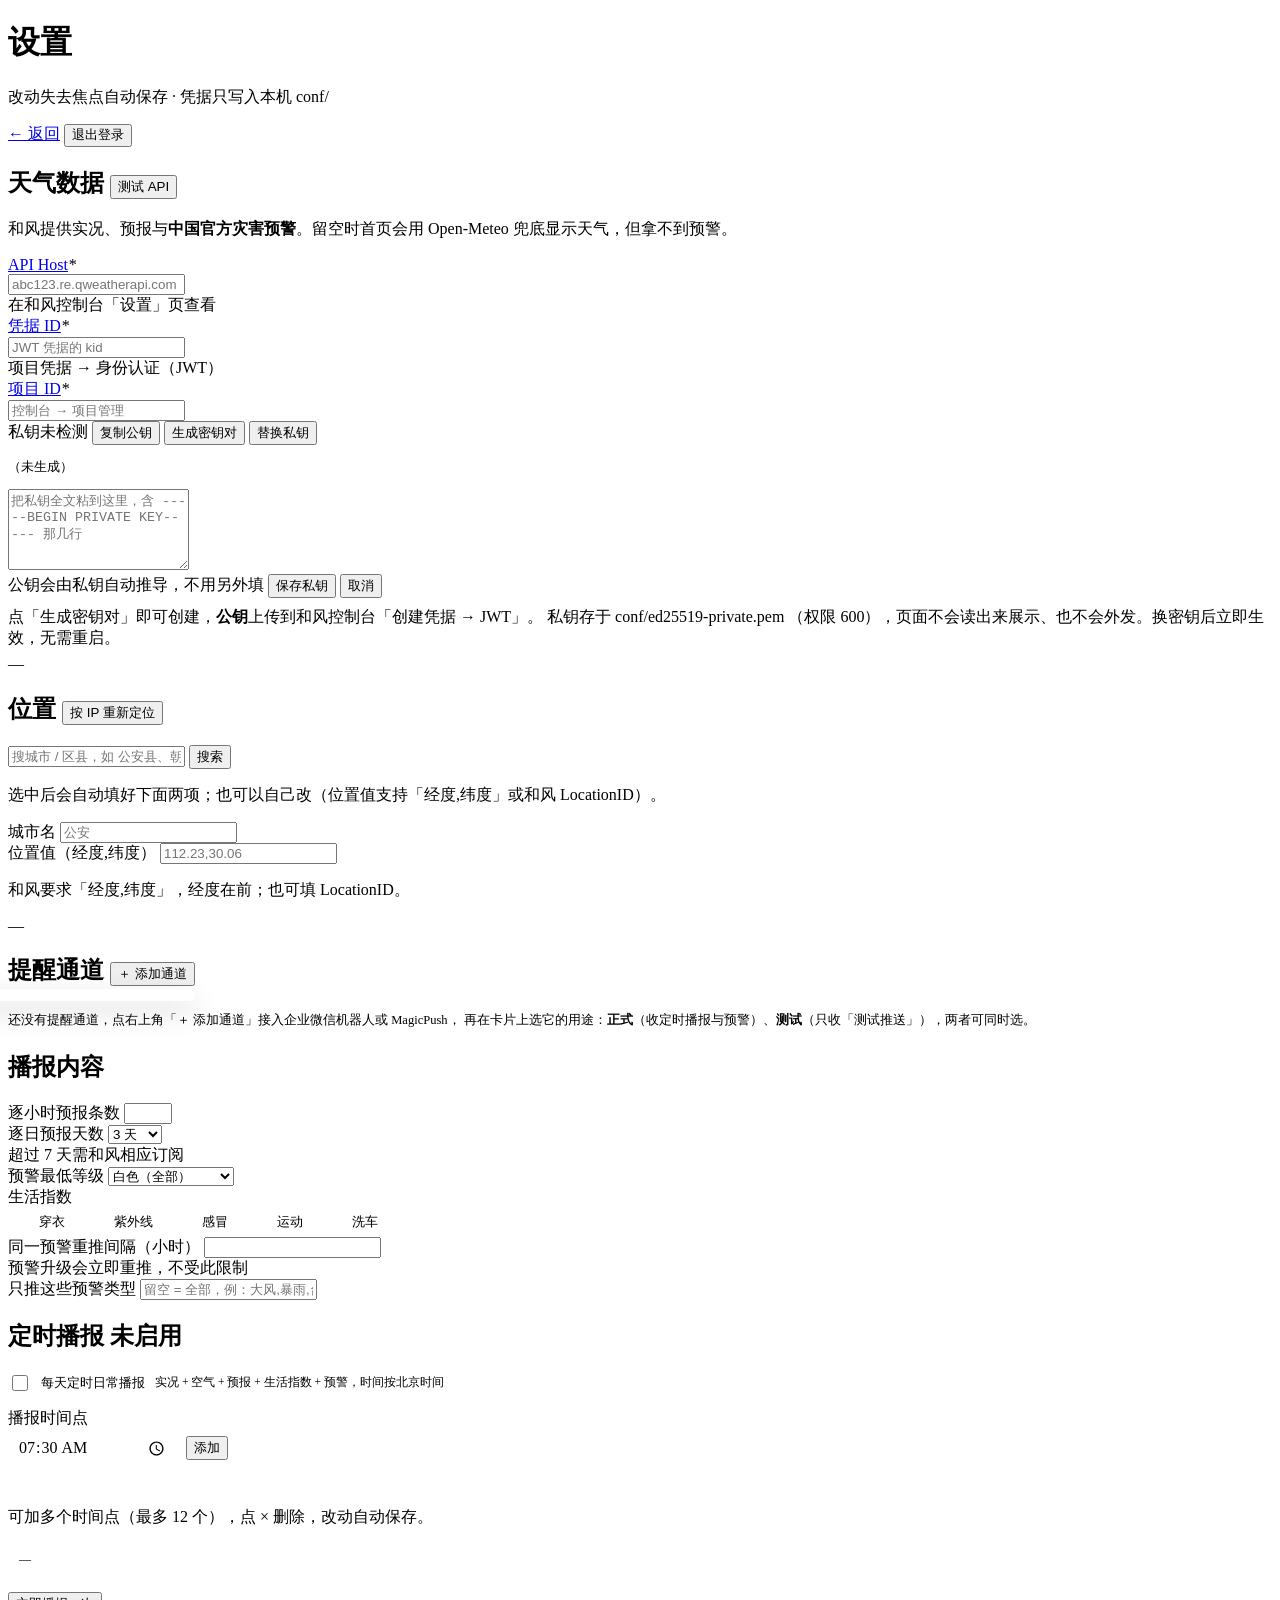
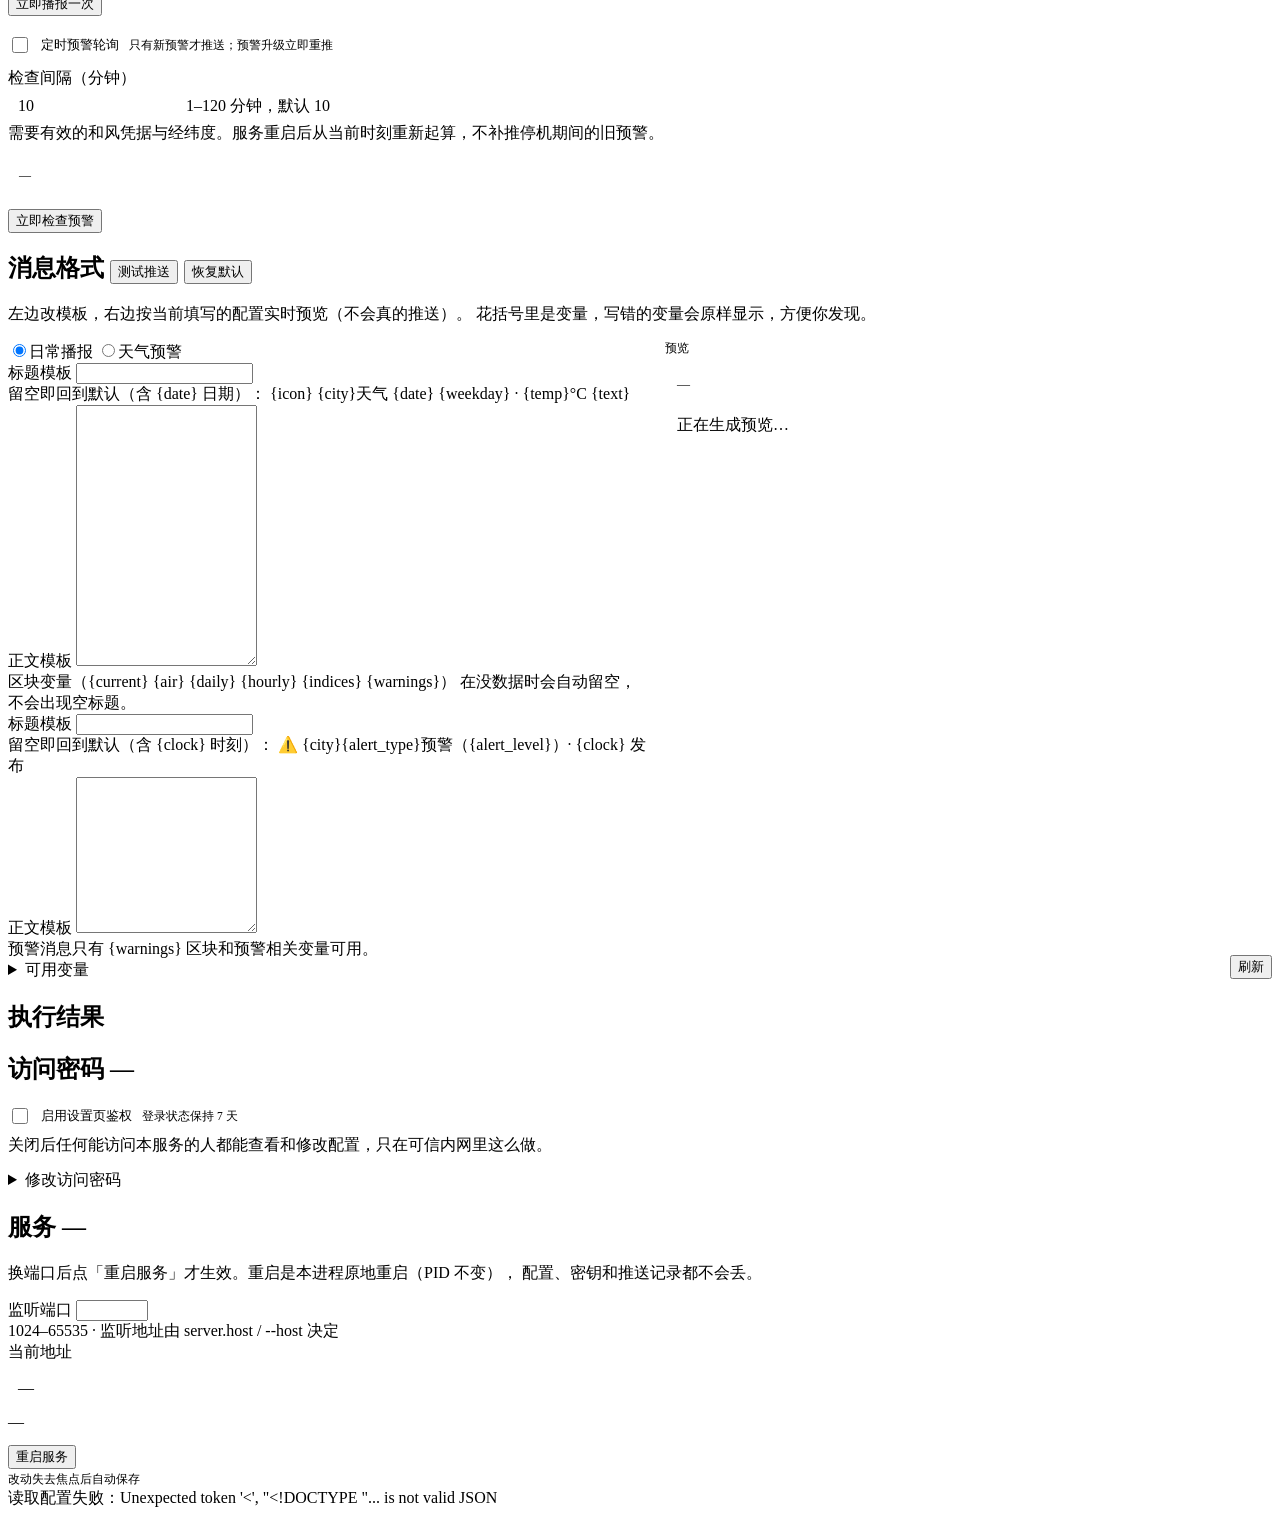
==== commit f1f2237f: "feat: 设置页一键生成 / 替换和风 Ed25519 密钥对 - POST /api/qweather/key：action=generate 现场生成；action=replace 粘贴已有私钥" ====
--- a/web/settings.html
+++ b/web/settings.html
@@ -247,13 +247,36 @@
     </div>
 
     <div class="keybox">
-      <span id="keyBadge" class="badge no">私钥未检测</span>
+      <div class="keybox-row">
+        <span id="keyBadge" class="badge no">私钥未检测</span>
+        <span id="keyMeta" class="keybox-meta"></span>
+        <span class="keybox-btns">
+          <button class="small" id="copyPub" type="button"
+                  title="复制公钥，粘贴到和风控制台创建 JWT 凭据处">复制公钥</button>
+          <button class="small" id="keyGen" type="button"
+                  title="生成一对新的 Ed25519 密钥（会替换现有私钥，旧的在控制台随即失效）">生成密钥对</button>
+          <button class="small" id="keyReplace" type="button"
+                  title="已经有私钥？粘贴私钥全文，公钥会自动算出来">替换私钥</button>
+        </span>
+      </div>
       <pre id="pubKey">（未生成）</pre>
-      <button class="small" id="copyPub" type="button">复制公钥</button>
+      <div class="keybox-import hidden" id="keyImport">
+        <textarea id="keyText" rows="5" spellcheck="false" autocomplete="off"
+                  aria-label="私钥内容"
+                  placeholder="把私钥全文粘到这里，含 -----BEGIN PRIVATE KEY----- 那几行"></textarea>
+        <div class="keybox-row">
+          <span class="keybox-meta">公钥会由私钥自动推导，不用另外填</span>
+          <span class="keybox-btns">
+            <button class="small" id="keySave" type="button">保存私钥</button>
+            <button class="small" id="keyCancel" type="button">取消</button>
+          </span>
+        </div>
+      </div>
     </div>
     <p class="hint" style="margin:9px 0 0">
-      把公钥上传到和风控制台「创建凭据 → JWT」。私钥存于
-      <code style="font-family:var(--mono)">conf/ed25519-private.pem</code>，不会被读取展示或上传。
+      点「生成密钥对」即可创建，<b>公钥</b>上传到和风控制台「创建凭据 → JWT」。
+      私钥存于 <code style="font-family:var(--mono)">conf/ed25519-private.pem</code>
+      （权限 600），页面不会读出来展示、也不会外发。换密钥后立即生效，无需重启。
     </p>
     <p class="hint" id="qwTestState" style="margin:6px 0 0">—</p>
   </section>
@@ -909,11 +932,7 @@
   renderAddMenu();
 
   if (status){
-    const key = status.key || {};
-    const badge = $("keyBadge");
-    badge.textContent = key.exists ? "私钥已就绪" : "私钥缺失";
-    badge.className = "badge " + (key.exists ? "ok" : "no");
-    $("pubKey").textContent = key.public_key || "（未生成）";
+    renderKey(status.key || {});
 
     const loc = status.location || {};
     const src = {ip: "IP 自动定位", manual: "手动设置"}[loc.source] || "未设置";
@@ -1533,6 +1552,72 @@
   });
 });
 
+/* ---------- 和风密钥：生成 / 替换 ---------- */
+/* 密钥区只展示公钥（私钥永不回显）：有没有私钥、生成时间、公钥文本 */
+function renderKey(key){
+  const has = !!key.exists;
+  const badge = $("keyBadge");
+  badge.textContent = has ? "私钥已就绪" : "私钥未配置";
+  badge.className = "badge " + (has ? "ok" : "no");
+  $("pubKey").textContent = key.public_key ||
+    "（未生成 —— 点上面的「生成密钥对」创建，公钥随后上传到和风控制台）";
+  $("keyGen").textContent = has ? "重新生成" : "生成密钥对";
+
+  const bits = [];
+  if (has){
+    if (key.created_at) bits.push("生成于 " + key.created_at);
+    if (!key.public_key) bits.push("公钥缺失，重启服务会自动按私钥补齐");
+  } else {
+    bits.push("未配置私钥时走 Open-Meteo，拿不到官方预警");
+  }
+  $("keyMeta").textContent = bits.join(" · ");
+}
+
+$("keyGen").onclick = async () => {
+  const has = $("keyBadge").classList.contains("ok");
+  if (has && !confirm("重新生成会替换现有私钥：\n和风控制台里当前那把公钥随即失效，需要把新公钥重新上传。\n\n继续？")) return;
+  const btn = $("keyGen");
+  btn.disabled = true;
+  try{
+    const r = await api("/api/qweather/key", {action: "generate"});
+    if (!r.ok){ toast(r.error || "生成失败", "err"); return; }
+    renderKey(r.key || {});
+    toast(r.backup
+      ? `已生成新密钥对（旧私钥备份为 ${r.backup}）`
+      : "已生成新密钥对", "ok");
+  }catch(e){ toast("生成失败：" + e.message, "err"); }
+  finally { btn.disabled = false; }
+};
+
+$("keyReplace").onclick = () => {
+  const box = $("keyImport");
+  box.classList.toggle("hidden");
+  if (!box.classList.contains("hidden")) $("keyText").focus();
+};
+
+$("keyCancel").onclick = () => {
+  $("keyText").value = "";
+  $("keyImport").classList.add("hidden");
+};
+
+$("keySave").onclick = async () => {
+  const text = $("keyText").value.trim();
+  if (!text){ toast("先把私钥全文粘进来", "warn"); $("keyText").focus(); return; }
+  const btn = $("keySave");
+  btn.disabled = true;
+  try{
+    const r = await api("/api/qweather/key", {action: "replace", private_key: text});
+    if (!r.ok){ toast(r.error || "保存失败", "err"); return; }
+    $("keyText").value = "";
+    $("keyImport").classList.add("hidden");
+    renderKey(r.key || {});
+    toast(r.backup
+      ? `已替换私钥（旧私钥备份为 ${r.backup}）`
+      : "已保存私钥", "ok");
+  }catch(e){ toast("保存失败：" + e.message, "err"); }
+  finally { btn.disabled = false; }
+};
+
 $("copyPub").onclick = async () => {  const text = $("pubKey").textContent;
   if (!text || text.includes("未生成")){ toast("还没有公钥", "warn"); return; }
   try{
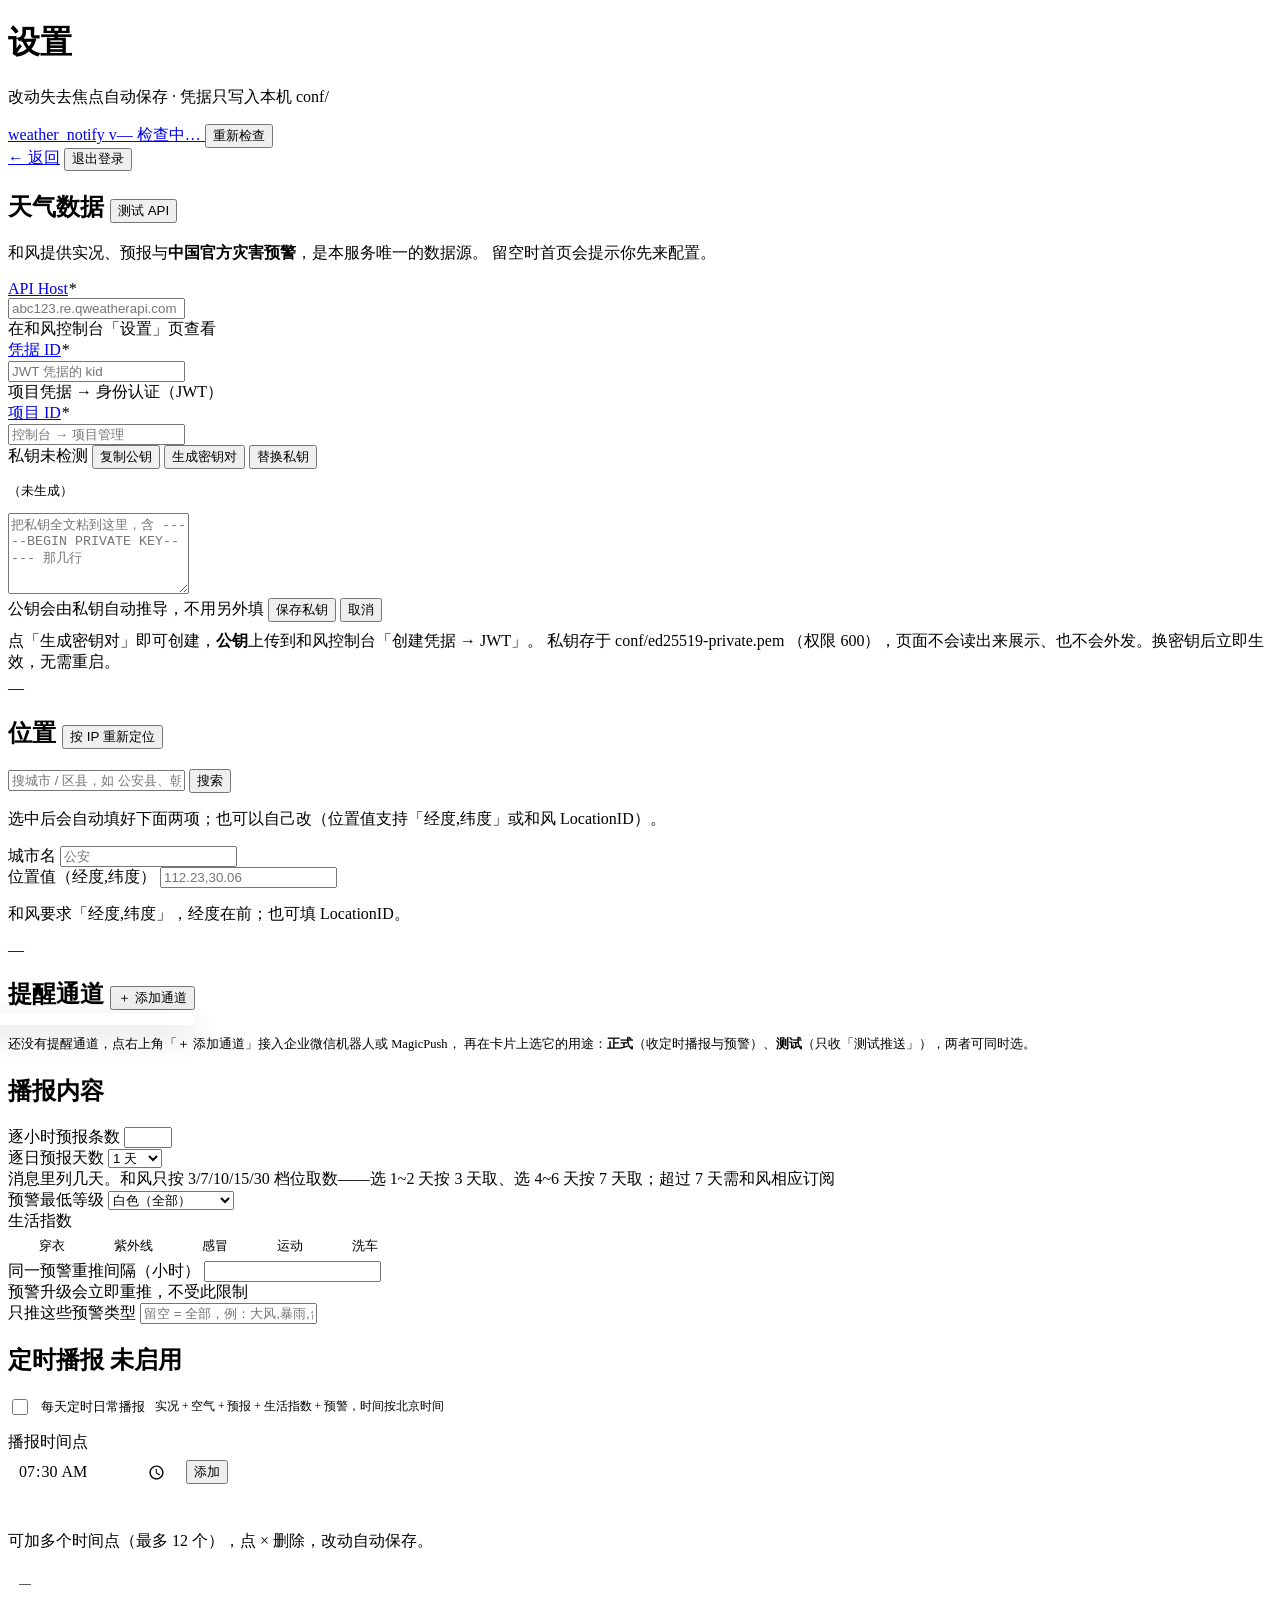
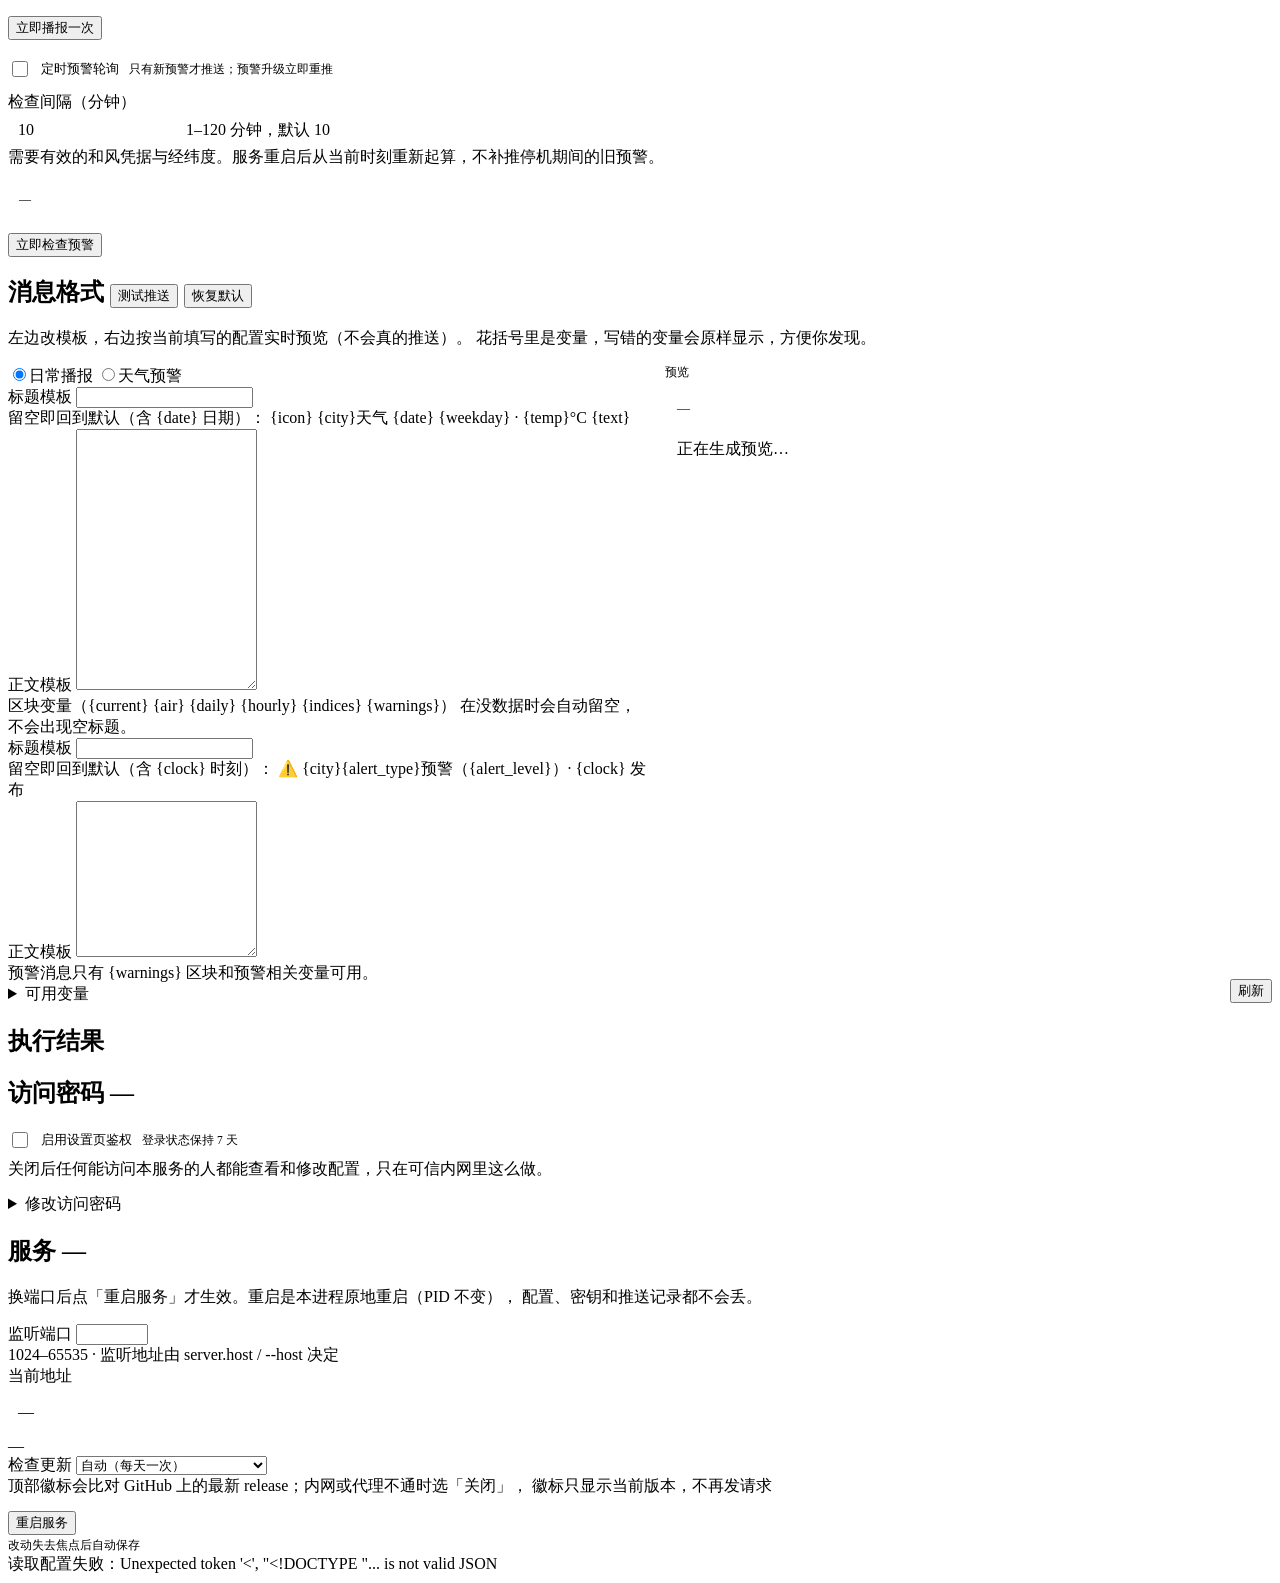
==== commit 97ab64b2: "feat: 版本徽标与逐日天数可配；移除 Open-Meteo 兜底（v0.2.0） - 版本徽标：检查更新三档（自动/仅手动/关闭）、有新版本直接下载 fpk、成功结果缓存 24 小时、   视觉上" ====
--- a/web/settings.html
+++ b/web/settings.html
@@ -6,6 +6,7 @@
 <title>设置 · 天气提醒</title>
 <link rel="icon" href="data:image/svg+xml,<svg xmlns='http://www.w3.org/2000/svg' viewBox='0 0 100 100'><text y='.9em' font-size='88'>🌤</text></svg>">
 <link rel="stylesheet" href="/style.css">
+<script src="/version.js" defer></script>
 <style>
   /* 多选场景专用（仅本页使用） */
   .checks { display: flex; flex-wrap: wrap; gap: 7px; }
@@ -202,6 +203,16 @@
       <h1>设置</h1>
       <p class="sub">改动失去焦点自动保存 · 凭据只写入本机 conf/</p>
     </div>
+    <div class="verbar">
+      <a class="ver-chip is-checking" id="verChip"
+         href="https://github.com/xuexcy/weather_notify/releases" target="_blank" rel="noopener">
+        <span class="ver-dot" aria-hidden="true"></span>
+        <span class="ver-name">weather_notify</span>
+        <span class="ver-num" id="verNum">v—</span>
+        <span class="ver-state" id="verState" role="status">检查中…</span>
+      </a>
+      <button class="link-btn" id="verRefresh" type="button">重新检查</button>
+    </div>
     <nav class="nav">
       <a class="btn btn-ghost" href="/">← 返回</a>
       <button class="btn btn-ghost hidden login-link" id="logoutBtn" type="button">退出登录</button>
@@ -216,8 +227,8 @@
               title="真实调用一次和风 GeoAPI，验证 Host、项目 ID、凭据 ID 与私钥是否有效">测试 API</button>
     </h2>
     <p class="card-desc">
-      和风提供实况、预报与<b>中国官方灾害预警</b>。留空时首页会用 Open-Meteo
-      兜底显示天气，但拿不到预警。
+      和风提供实况、预报与<b>中国官方灾害预警</b>，是本服务唯一的数据源。
+      留空时首页会提示你先来配置。
     </p>
     <div class="form-grid">
       <div class="field">
@@ -338,13 +349,18 @@
       <div class="field">
         <label for="forecast_days">逐日预报天数</label>
         <select id="forecast_days">
+          <option value="1">1 天</option>
+          <option value="2">2 天</option>
           <option value="3">3 天</option>
+          <option value="4">4 天</option>
+          <option value="5">5 天</option>
+          <option value="6">6 天</option>
           <option value="7">7 天</option>
           <option value="10">10 天</option>
           <option value="15">15 天</option>
           <option value="30">30 天</option>
         </select>
-        <div class="hint">超过 7 天需和风相应订阅</div>
+        <div class="hint">消息里列几天。和风只按 3/7/10/15/30 档位取数——选 1~2 天按 3 天取、选 4~6 天按 7 天取；超过 7 天需和风相应订阅</div>
       </div>
       <div class="field">
         <label for="alert_min_level">预警最低等级</label>
@@ -577,6 +593,16 @@
         <label>当前地址</label>
         <div class="port-now"><a id="portLink" href="/">—</a></div>
         <div class="hint" id="portState">—</div>
+      </div>
+      <div class="field">
+        <label for="update_check">检查更新</label>
+        <select id="update_check">
+          <option value="auto">自动（每天一次）</option>
+          <option value="manual">仅手动，点「重新检查」才查</option>
+          <option value="off">关闭</option>
+        </select>
+        <div class="hint">顶部徽标会比对 GitHub 上的最新 release；内网或代理不通时选「关闭」，
+          徽标只显示当前版本，不再发请求</div>
       </div>
     </div>
     <div class="svc-row">
@@ -919,7 +945,8 @@
   }
 
   $("hourly_hours").value = cfg.hourly_hours ?? 6;
-  $("forecast_days").value = String(cfg.forecast_days ?? 7);
+  $("forecast_days").value = String(cfg.forecast_days ?? 5);
+  $("update_check").value = cfg.update_check || "auto";
   $("alert_min_level").value = cfg.alert_min_level || "蓝色";
   $("alert_resend_hours").value = cfg.alert_resend_hours ?? 6;
   $("alert_types").value = (cfg.alert_types || []).join(",");
@@ -1032,7 +1059,8 @@
     location_name: $("location_name").value.trim(),
     location_admin: $("location_admin").value,
     hourly_hours: Number($("hourly_hours").value || 6),
-    forecast_days: Number($("forecast_days").value || 7),
+    forecast_days: Number($("forecast_days").value || 5),
+    update_check: $("update_check").value || "auto",
     indices_types: indices.join(","),
     alert_min_level: $("alert_min_level").value,
     alert_resend_hours: Number($("alert_resend_hours").value || 6),
@@ -1430,6 +1458,8 @@
   if (el.closest("#authPwSection")) return;                      // 改密走专用接口
   if (el.id === "locQ" || el.id === "schedTime") return;         // 搜索框 / 时间选择器
   queueSave();
+  // 检查更新方式存盘后让顶部徽标按新设置重画（关闭后不该还挂着红字）
+  if (el.id === "update_check") setTimeout(() => document.dispatchEvent(new Event("ver:reload")), 900);
 });
 
 $("testBtn").onclick = async () => {
@@ -1568,7 +1598,7 @@
     if (key.created_at) bits.push("生成于 " + key.created_at);
     if (!key.public_key) bits.push("公钥缺失，重启服务会自动按私钥补齐");
   } else {
-    bits.push("未配置私钥时走 Open-Meteo，拿不到官方预警");
+    bits.push("没有私钥就取不到天气，首页会提示去配置");
   }
   $("keyMeta").textContent = bits.join(" · ");
 }
